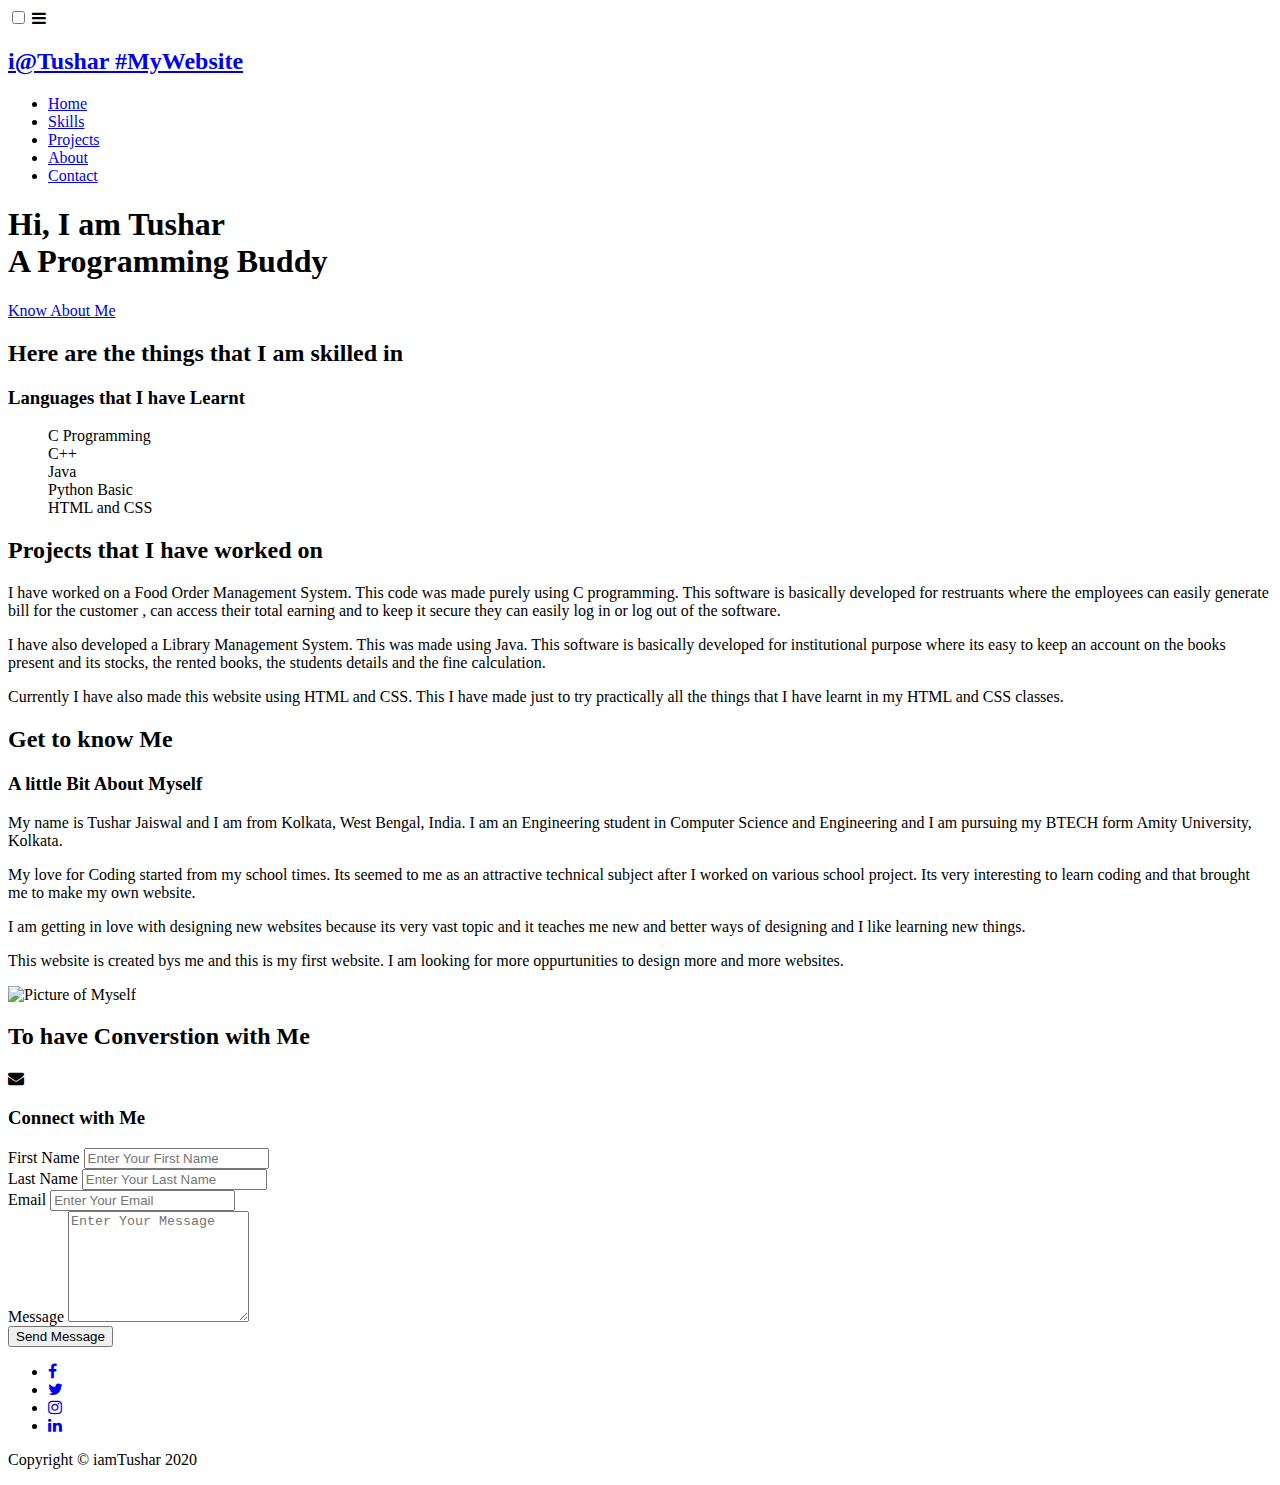
==== index.html @ 9bd3fdc5 "Add files via upload" ====
<!DOCTYPE html>
<html lang="en">
<head>
    <meta charset="UTF-8">
    <meta name="viewport" content="width=device-width, initial-scale=1.0">
    <title>Tushar Jaiswal Web Development</title>
    <link rel="stylesheet" href="mystyle.css">
    <link rel="stylesheet" href="https://stackpath.bootstrapcdn.com/font-awesome/4.7.0/css/font-awesome.min.css" integrity="sha384-wvfXpqpZZVQGK6TAh5PVlGOfQNHSoD2xbE+QkPxCAFlNEevoEH3Sl0sibVcOQVnN" crossorigin="anonymous">
</head>
<body id="home">

    <!-- NAVBAR -->

    <nav id="navbar">
        <input type="checkbox" id="check">
        <label for="check" class="checkbtn">
            <i class="fa fa-bars"></i>
        </label>
        <h2><a href="#home"><span class="text-primary">i@Tushar</span> #MyWebsite</a></h2>
        <ul>
            <li><a href="#home">Home</a></li>
            <li><a href="#services">Skills</a></li>
            <li><a href="#projects">Projects</a></li>
            <li><a href="#about">About</a></li>
            <li><a href="#contact">Contact</a></li>
        </ul>
    </nav>

    <!-- SHOWCASE AREA -->
    <header id="showcase">
        <div class="showcase-content">
            <div class="container">
                <h1>Hi, I am Tushar <br> <span class="text-primary">A Programming Buddy</span></h1>
                <a href="#about" class="btn">Know About Me</a>
            </div>
        </div>
    </header>

    <!-- SECTION: Services-->
    <section id="services" class="bg-light">
        <div class="container">
            <h2>Here are the things <span class="text-primary">that I am skilled in</span></h2>
            <div class="boxes">
                <div class="box">
                    <h3><span class="text-primary"></span>Languages that I have Learnt</h3>
                    <div class="feature">
                        <ul>
                            C Programming <br>
                            C++ <br>
                            Java <br>
                            Python Basic <br>
                            HTML and CSS
                        </ul>
                    </div>
                </div>
            </div>
        </div>
    </section>

    <!--SECTION: projects-->
    <section id="projects">
        <div class="project-bg">
            <div class="container">
                <h2>Projects that <span class="text-primary">I have worked on </span></h2>
                <div class="boxes">
                    <div class="box">
                        <p>I have worked on a Food Order Management System. This code was made purely using C programming. This software is basically developed for restruants where the employees can easily generate bill for the customer , can access their total earning and to keep it secure they can easily log in or log out of the software.</p>
                    </div>
                    <div class="box">
                        <p>I have also developed a Library Management System. This was made using Java. This software is basically developed for institutional purpose where its easy to keep an account on the books present and its stocks, the rented books, the students details and the fine calculation. </p>
                    </div>
                    <div class="box">
                        <p>Currently I have also made this website using HTML and CSS. This I have made just to try practically all the things that I have learnt in my HTML and CSS classes.</p>
                    </div>
                </div>
            </div>
        </div>
    </section>

    <!-- SECTION-ABOUT -->
    <section id="about">
        <div class="container">
            <h2 class="about-heading">Get to know <span class="text-primary">Me</span></h2>
            <div class="about-content">
                <div class="about-text">
                    <h3>A little Bit <span class="text-primary">About Myself</span></h3>
                    <p class="lead">My name is Tushar Jaiswal and I am from Kolkata, West Bengal, India. I am an Engineering student in Computer Science and Engineering and I am pursuing my BTECH form Amity University, Kolkata. </p>
                    <p class="lead">My love for Coding started from my school times. Its seemed to me as an attractive technical subject after I worked on various school project. Its very interesting to learn coding and that brought me to make my own website.</p>  
                    <p class="lead">I am getting in love with designing new websites because its very vast topic and it teaches me new and better ways of designing and I like learning new things.</p>
                    <p class="lead">This website is created bys me and this is my first website. I am looking for more oppurtunities to design more and more websites.</p>   
                </div> 
                 <div class="about-image">
                    <img src="../IMG_20200318_095944.jpg" alt="Picture of Myself">
                </div>
            </div>
        </div>
    </section>

    <!-- SECTION: Contact-->
    <section id="contact" class="bg-light">
        <div class="container">
            <h2>To have <span class="text-primary"> Converstion with Me</span></h2>
            <div class="form-container">
                <div class="mail-icon"><i class="fa fa-envelope"></i></div>
                <div class=form-box>
                    <h3>Connect with <span class="text-primary">Me</span></h3>
                    <form>
                        <div class="form-group">
                            <label for="first-name">First Name</label>
                            <input type="text" placeholder="Enter Your First Name">
                        </div>
                        <div class="form-group">
                            <label for="last-name">Last Name</label>
                            <input type="text" placeholder="Enter Your Last Name">
                        </div>
                        <div class="form-group">
                            <label for="email">Email</label>
                            <input type="text" placeholder="Enter Your Email">
                        </div>
                        <div class="form-group">
                            <label for="message">Message</label>
                            <textarea rows="7" placeholder="Enter Your Message"></textarea>
                        </div>
                        <input type="submit" value="Send Message" class="contact-btn">
                    </form>
                </div>
            </div>
        </div>
    </section>

    <!-- SECTION: Social-->
    <section id="social" class="bg-light">
        <div class="social-menu">
            <ul>
                <li><a href="https://www.facebook.com/tushar.jaiswal.79069"><i class="fa fa-facebook"></i></a></li>
                <li><a href="https://twitter.com/tushar1777"><i class="fa fa-twitter"></i></a></li>
                <li><a href="https://www.instagram.com/i_tushar1777/"><i class="fa fa-instagram"></i></a></li>
                <li><a href="https://www.linkedin.com/in/tushar-jaiswal-aa36031b2/"><i class="fa fa-linkedin"></i></a></li>
            </ul>
        </div>
    </section>

    <!-- SECTION: Footer-->
    <footer class="bg-dark">
        <p>Copyright &copy; iamTushar 2020</p>
    </footer>

    <!-- SECTION: Jquery-->
    <script
    src="https://code.jquery.com/jquery-3.5.1.min.js"
    integrity="sha256-9/aliU8dGd2tb6OSsuzixeV4y/faTqgFtohetphbbj0="
    crossorigin="anonymous"></script>

    <!-- LOCAL JS FILE-->
    <script src="../main.js"></script>
</body>
</html>
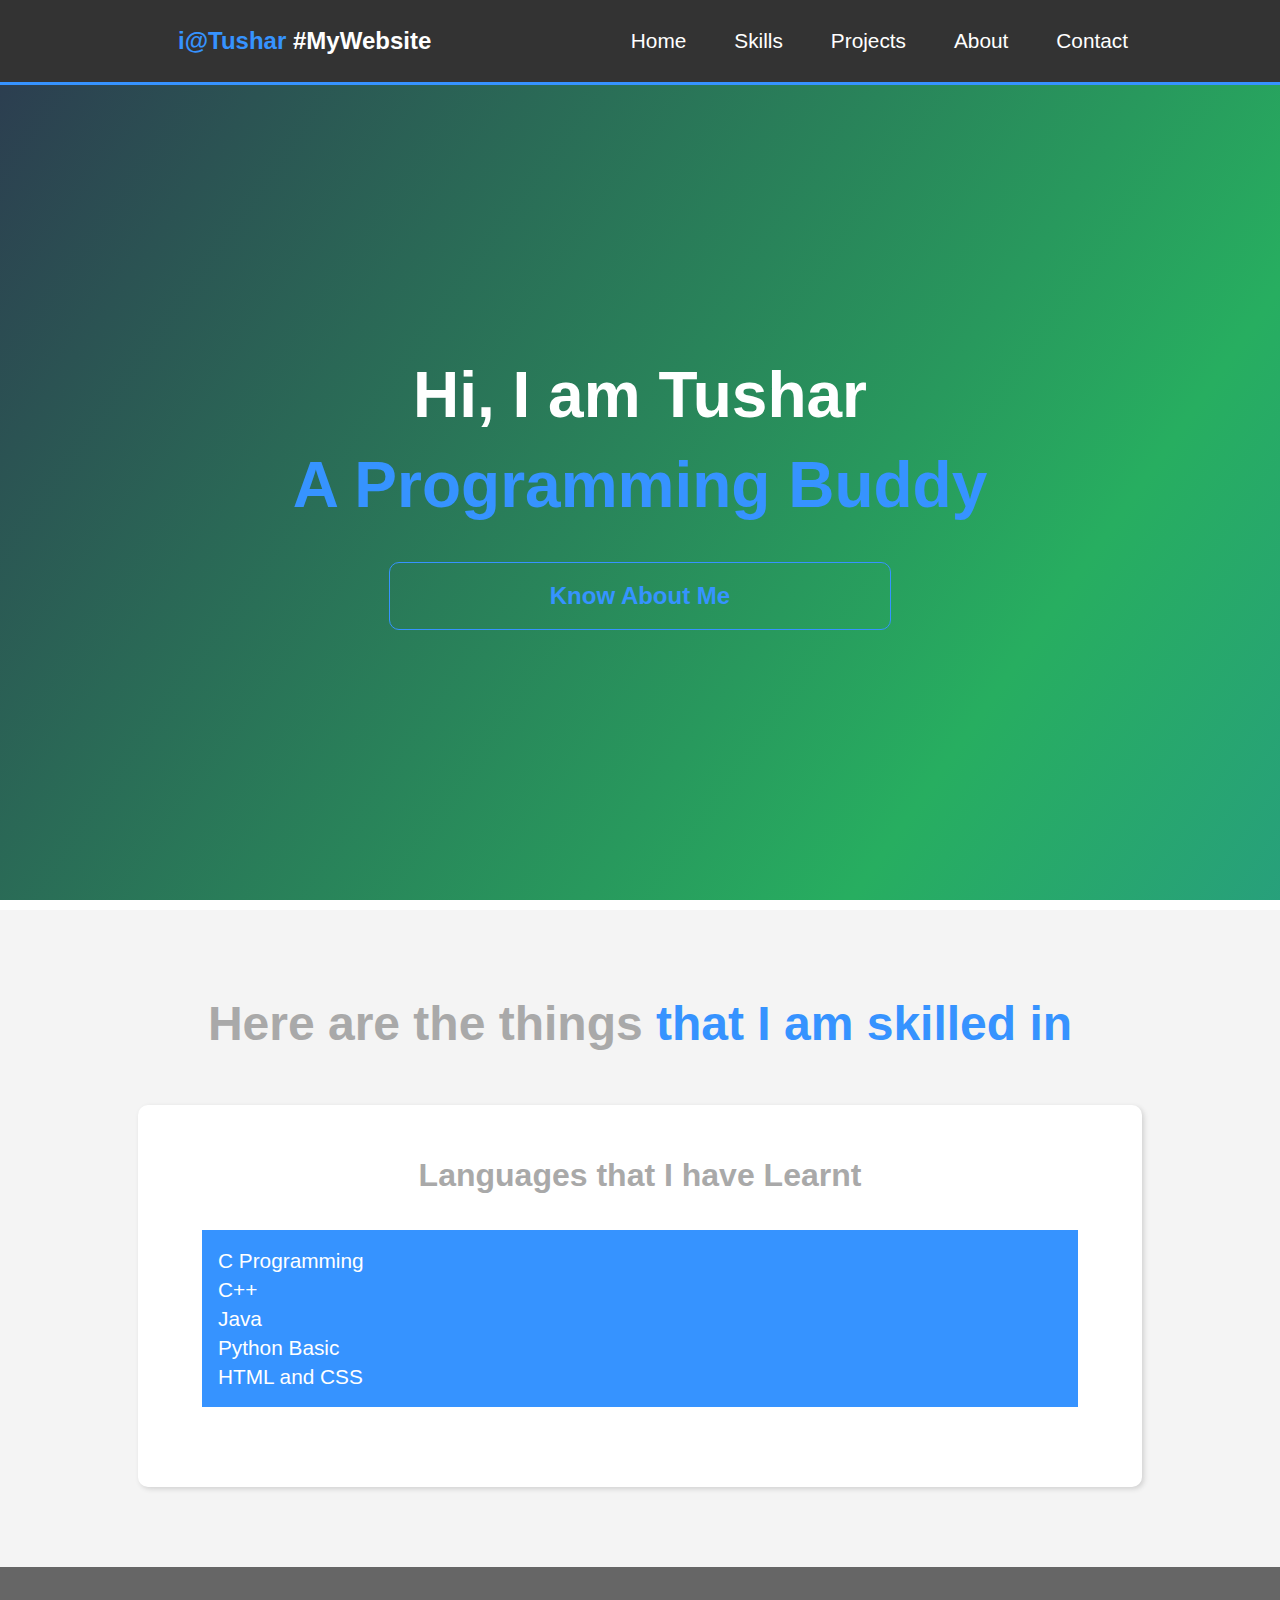
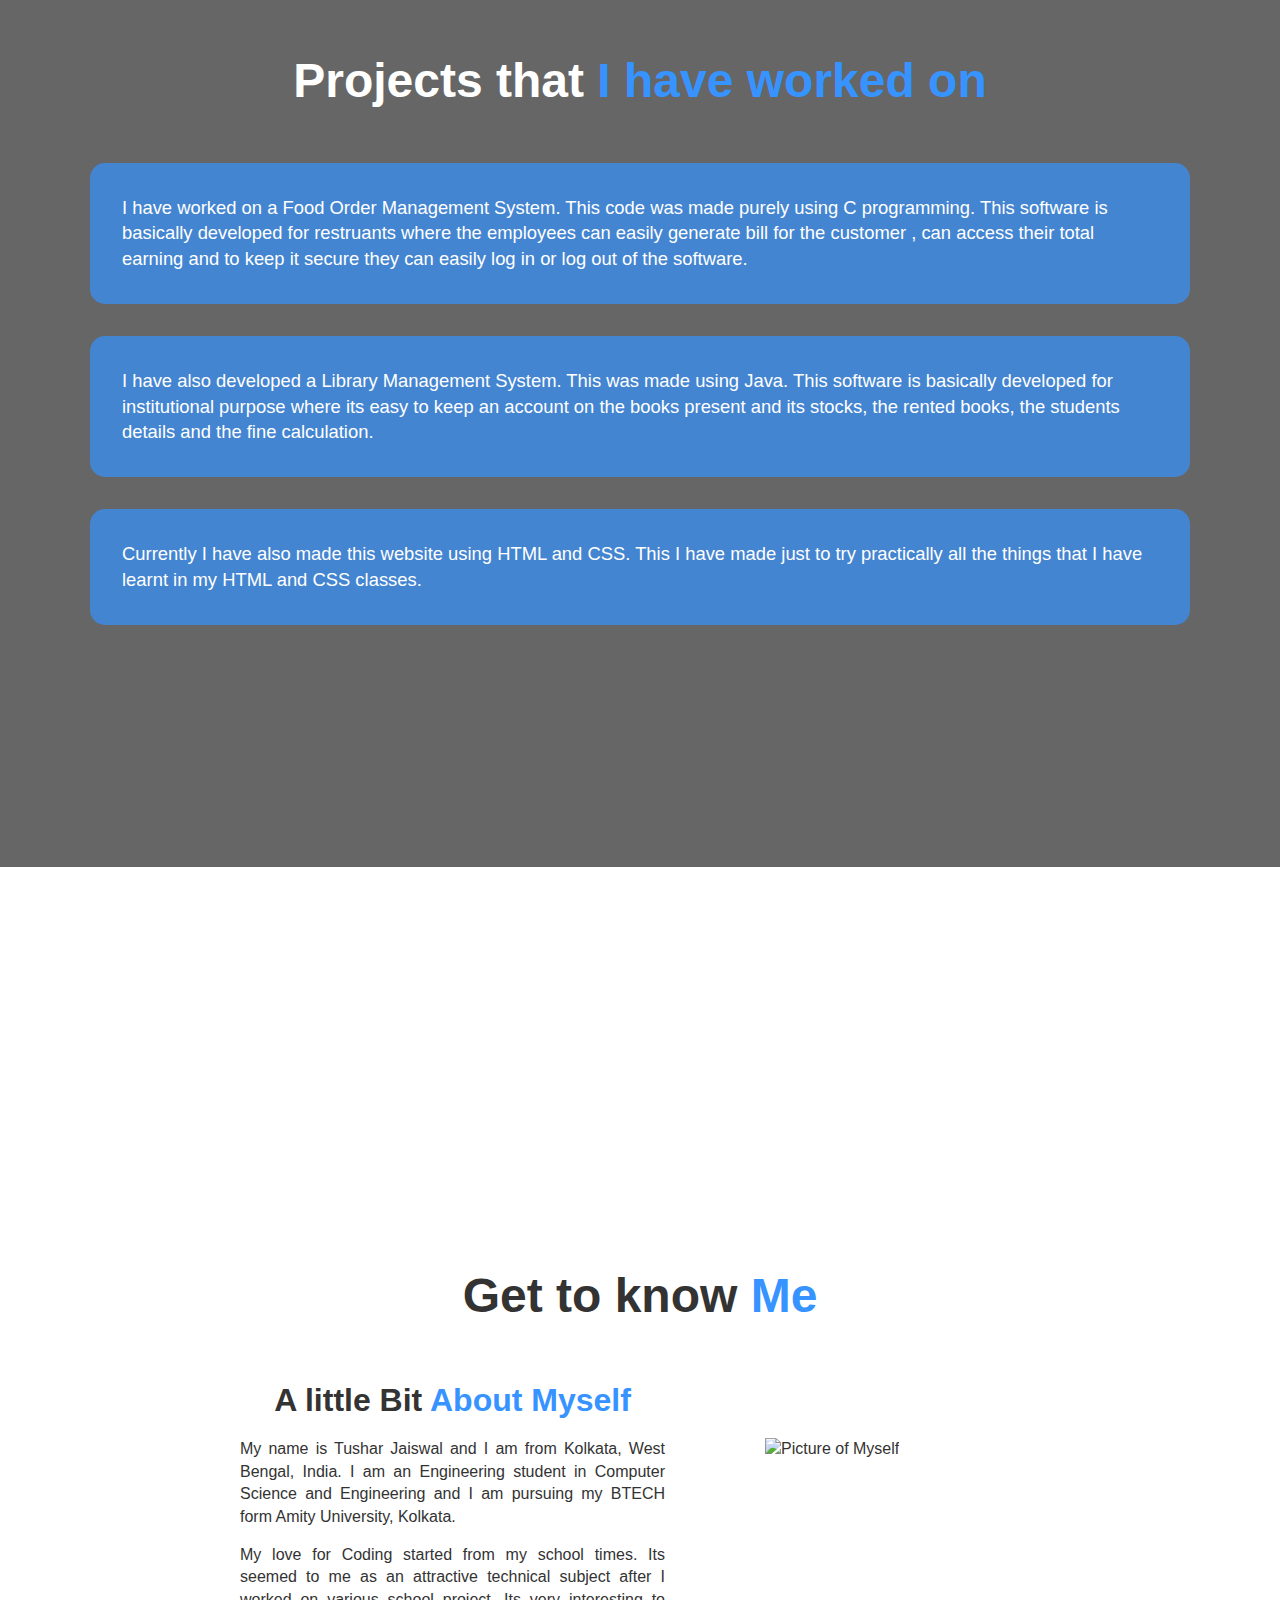
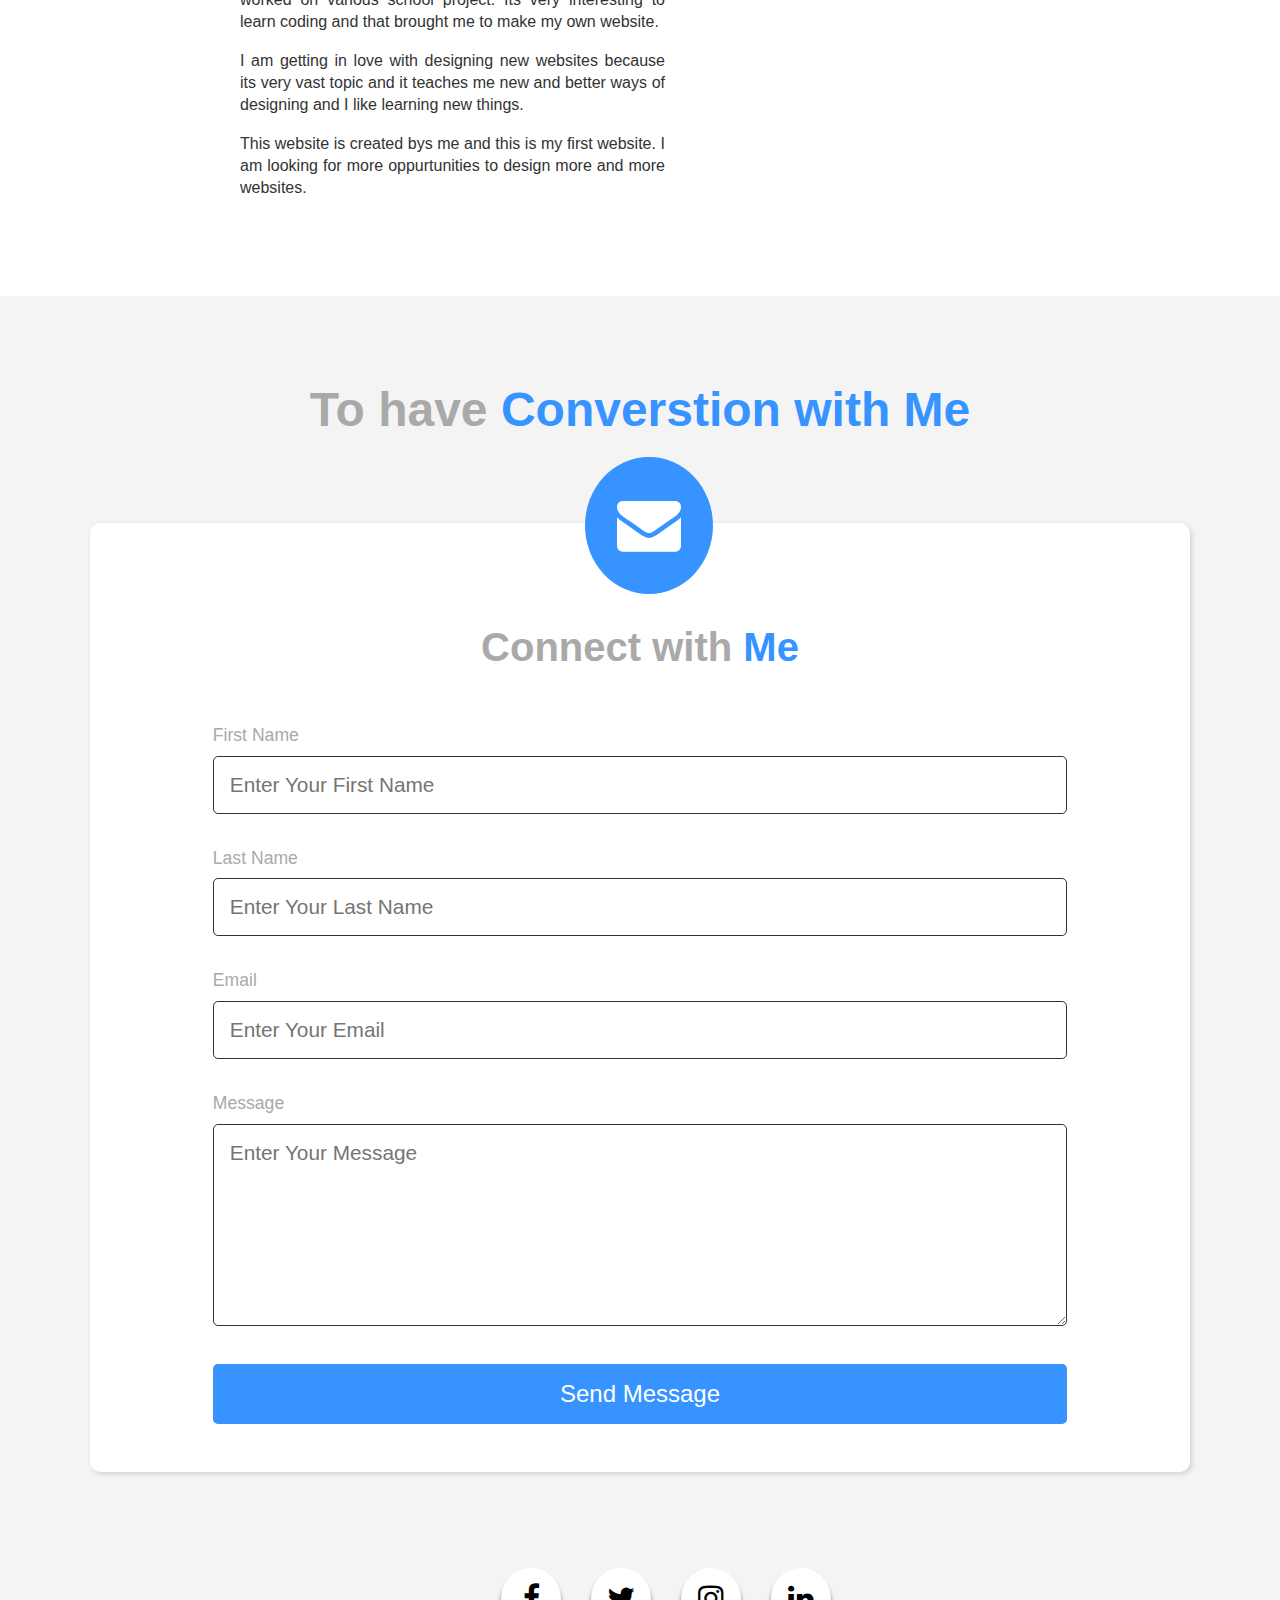
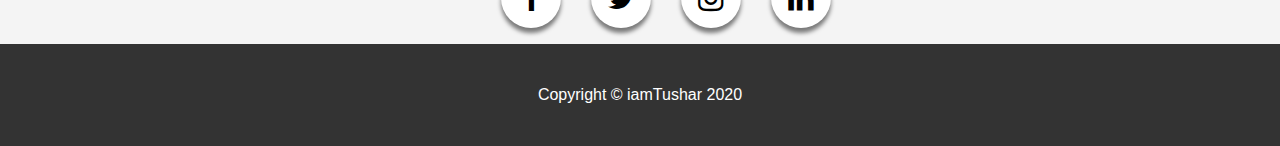
==== commit edd5c93d: "Update index.html" ====
--- a/index.html
+++ b/index.html
@@ -4,7 +4,7 @@
     <meta charset="UTF-8">
     <meta name="viewport" content="width=device-width, initial-scale=1.0">
     <title>Tushar Jaiswal Web Development</title>
-    <link rel="stylesheet" href="mystyle.css">
+    <link rel="stylesheet" href=".\CSS\mystyle.css">
     <link rel="stylesheet" href="https://stackpath.bootstrapcdn.com/font-awesome/4.7.0/css/font-awesome.min.css" integrity="sha384-wvfXpqpZZVQGK6TAh5PVlGOfQNHSoD2xbE+QkPxCAFlNEevoEH3Sl0sibVcOQVnN" crossorigin="anonymous">
 </head>
 <body id="home">
@@ -154,4 +154,4 @@
     <!-- LOCAL JS FILE-->
     <script src="../main.js"></script>
 </body>
-</html>+</html>
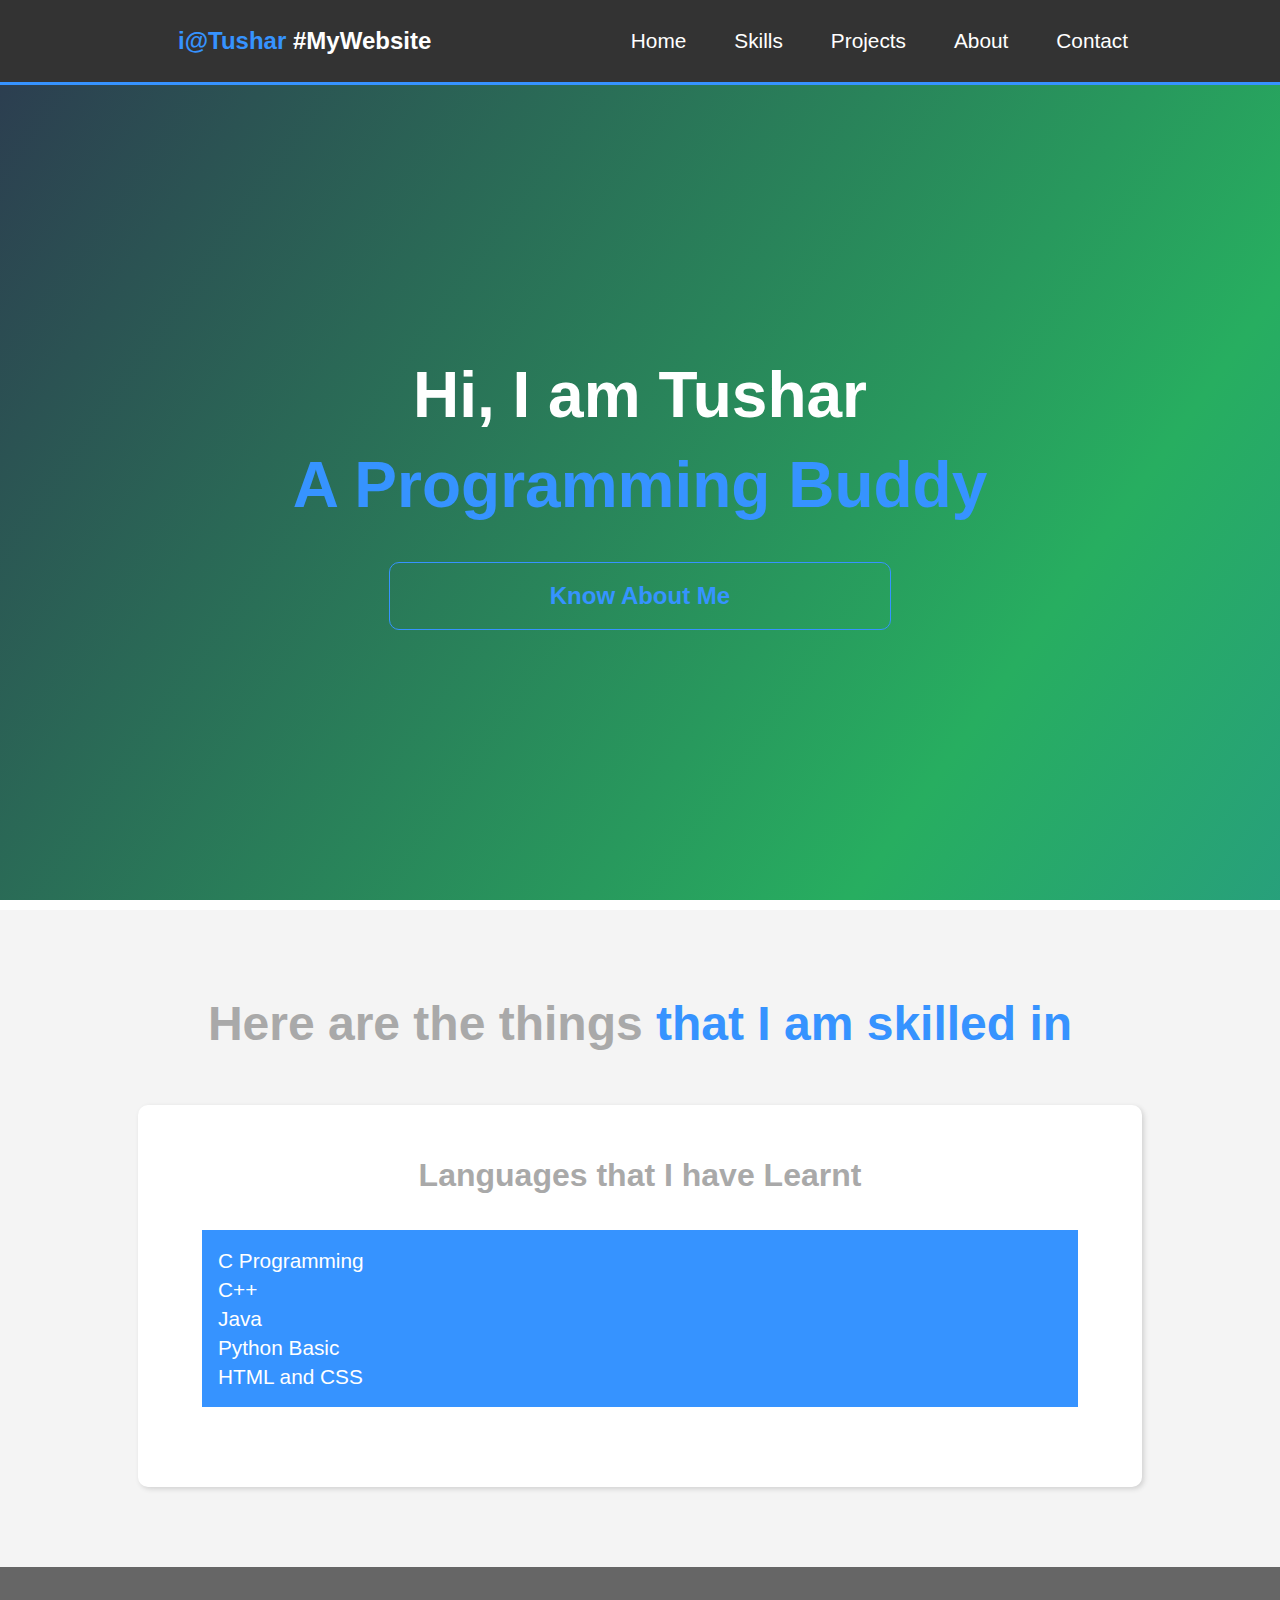
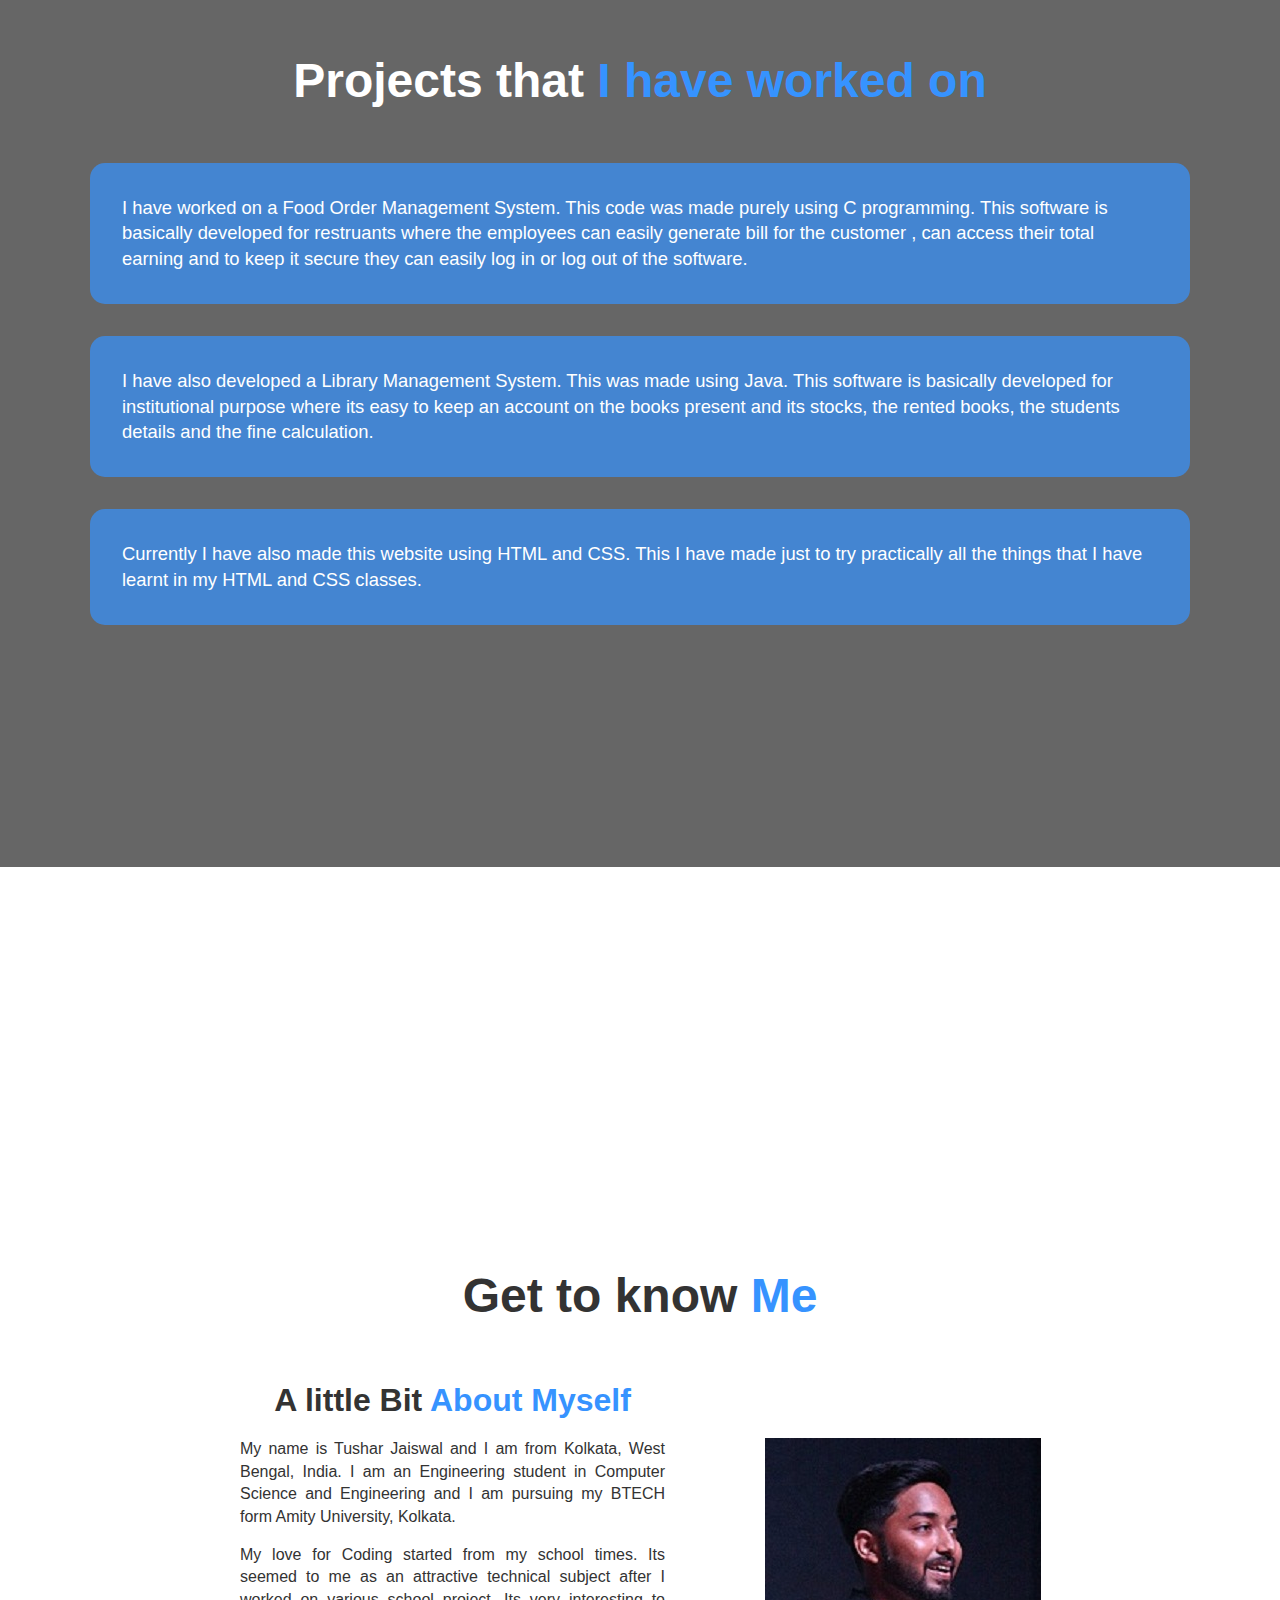
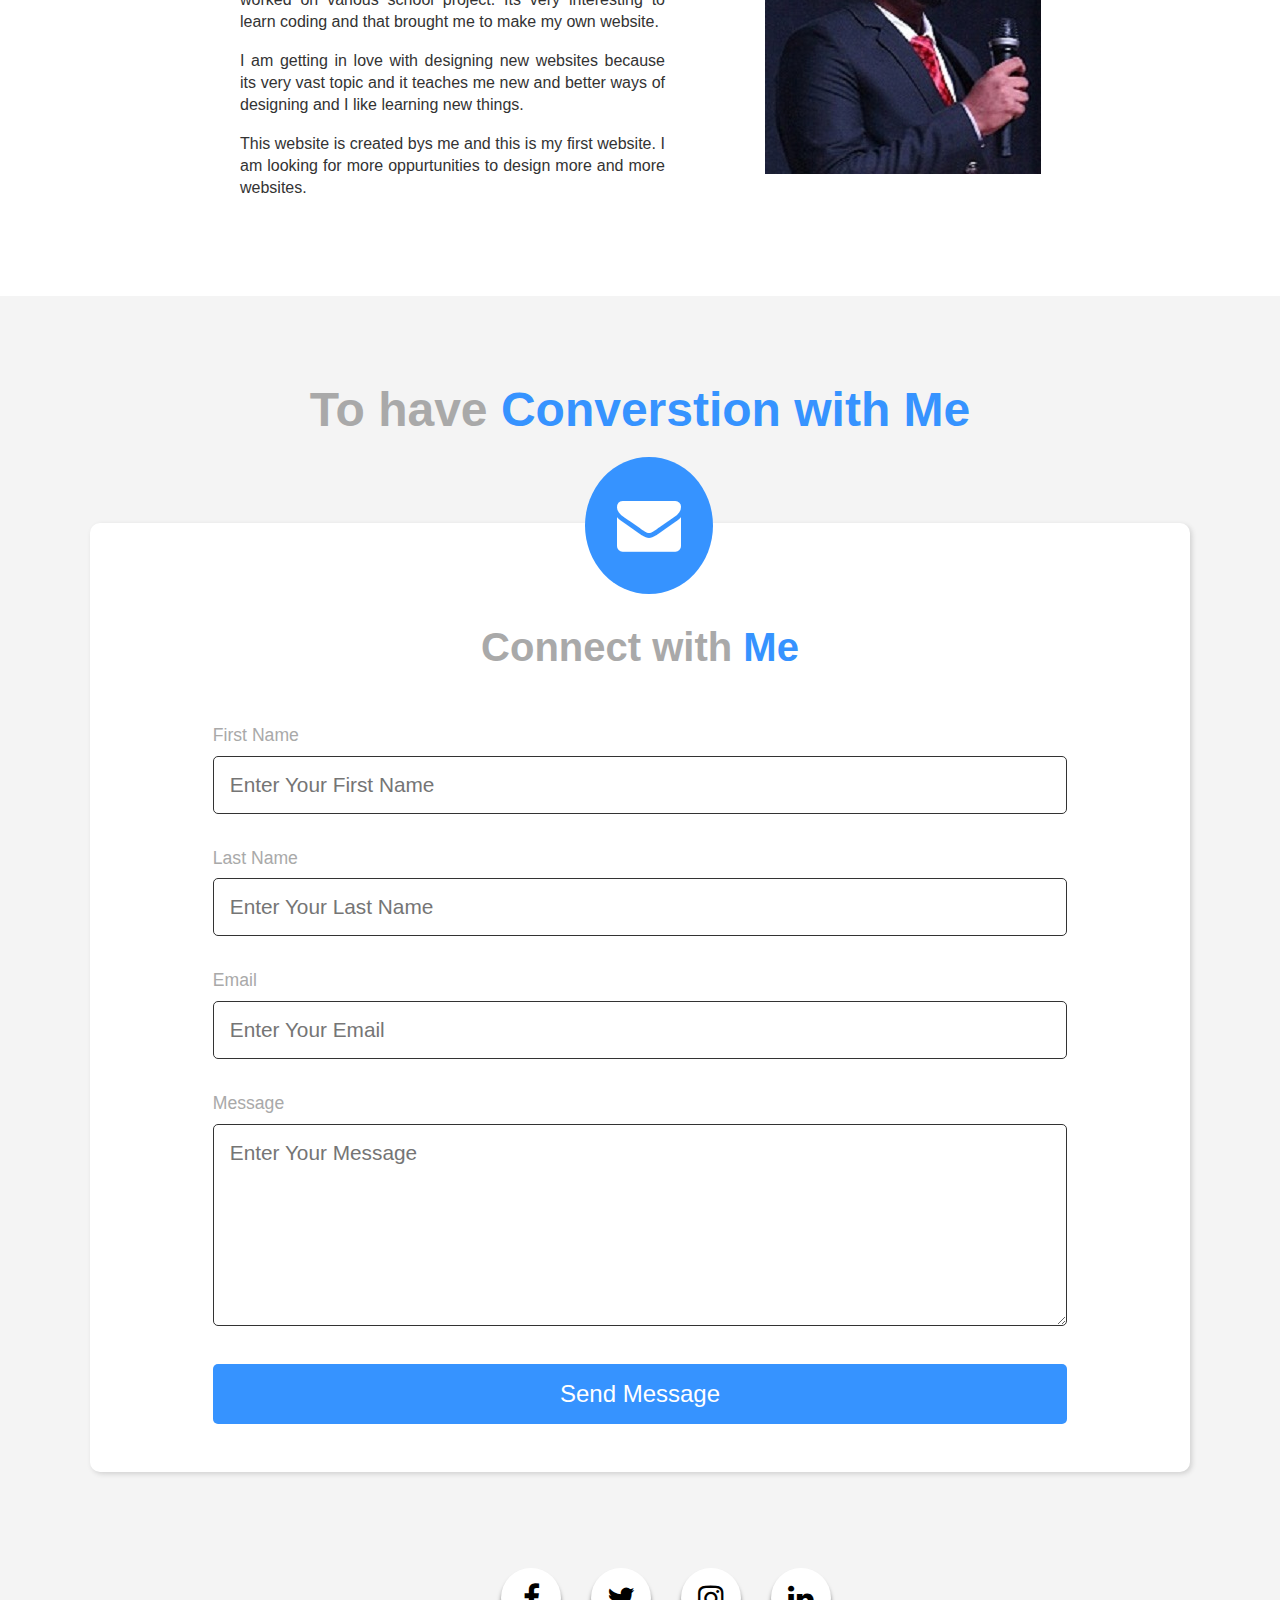
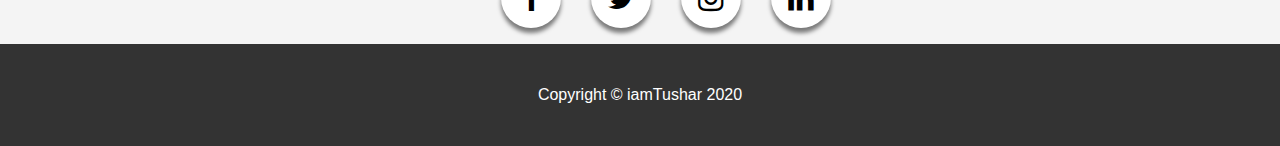
==== commit aec17642: "Update index.html" ====
--- a/index.html
+++ b/index.html
@@ -4,7 +4,7 @@
     <meta charset="UTF-8">
     <meta name="viewport" content="width=device-width, initial-scale=1.0">
     <title>Tushar Jaiswal Web Development</title>
-    <link rel="stylesheet" href=".\CSS\mystyle.css">
+    <link rel="stylesheet" href="./CSS/mystyle.css">
     <link rel="stylesheet" href="https://stackpath.bootstrapcdn.com/font-awesome/4.7.0/css/font-awesome.min.css" integrity="sha384-wvfXpqpZZVQGK6TAh5PVlGOfQNHSoD2xbE+QkPxCAFlNEevoEH3Sl0sibVcOQVnN" crossorigin="anonymous">
 </head>
 <body id="home">
@@ -90,7 +90,7 @@
                     <p class="lead">This website is created bys me and this is my first website. I am looking for more oppurtunities to design more and more websites.</p>   
                 </div> 
                  <div class="about-image">
-                    <img src="../IMG_20200318_095944.jpg" alt="Picture of Myself">
+                    <img src="./Images/IMG_20200318_095944.jpg" alt="Picture of Myself">
                 </div>
             </div>
         </div>
@@ -152,6 +152,6 @@
     crossorigin="anonymous"></script>
 
     <!-- LOCAL JS FILE-->
-    <script src="../main.js"></script>
+    <script src="./JavaScript/main.js"></script>
 </body>
 </html>
--- a/CSS/mystyle.css
+++ b/CSS/mystyle.css
@@ -0,0 +1,871 @@
+body {
+
+    width: 100%;
+    height: auto;
+}
+
+/* General styling */
+* {
+
+    margin: 0;
+    padding: 0;
+    box-sizing: border-box;
+}
+
+body {
+
+    font-family: 'Arial', sans-serif;
+    line-height: 1.4;
+    color: #333;
+    overflow: scroll;
+}
+
+/* Utility Classes */
+.container {
+    max-width: 1100px;
+    margin: auto;
+}
+
+.text-primary {
+
+    color: #3693ff;
+}
+
+.bg-light {
+
+    background-color: #f4f4f4;
+    color: darkgray;
+}
+
+.bg-dark {
+
+    background: #333;
+    color: #fff;
+}
+
+/* Navbar */
+#navbar {
+
+    display: flex;
+    justify-content: space-between;
+    background: #333;
+    color: #fff;
+    padding: 1.5rem 8rem;
+    position: sticky;
+    top: 0;
+    z-index: 1;
+    border-bottom: 3px solid #3693ff;
+}
+
+#navbar ul {
+
+    display: flex;
+    align-items: center;
+    list-style: none;
+}
+
+#navbar h2 a {
+
+    color: #fff;
+    text-decoration: none;
+    padding-left: 50px;
+}
+
+#navbar li a {
+
+    text-decoration: none;
+    color: #fff;
+    padding: 1rem;
+    font-size: 1.3rem;
+    margin: 0 0.5rem;
+    border-radius: 5px;
+    transition: background-color 0.3s;
+}
+
+#navbar li a:hover {
+
+    background-color: #3693ff;
+}
+
+.checkbtn {
+
+    font-size: 30px;
+    color: white;
+    display: none;
+    align-items: right;
+    line-height: 80px;
+    margin-right: 40px;
+
+}
+
+#check {
+
+    display: none;
+}
+
+/* Showcase Area */
+#showcase {
+
+    background-image: url(../sky.jpg) no-repeat center center/cover;
+    height: 91.7vh;
+}
+
+.showcase-content {
+
+    display: flex;
+    flex-direction: column;
+    text-align: center;
+    align-items: center;
+    justify-content: center;
+    position: absolute;
+    top: 81px;
+    left: 0;
+    bottom: 0;
+    right: 0;
+    background: linear-gradient(125deg, #2c3e50, #27ae60, #2980b9, #e74c3c, #8e44ad); 
+    background-size: 400%;
+    color: #fff;
+    animation: bganimation 15s ease-in-out infinite;
+}
+
+@keyframes bganimation {
+
+    0% {
+
+        background-position: 0 50%;
+    }
+    50% {
+
+        background-position: 100% 50%;
+    }
+    100% {
+
+        background-position: 0 50%;
+    }
+}
+
+.showcase-content h1 {
+
+    font-size: 4rem;
+    margin-bottom: 2rem;
+}
+.showcase-content .btn {
+
+    font-size: 1.5rem;
+    padding: 1rem 10rem;
+    transition: color 0.3s, background 0.3s ;
+}
+
+.showcase-content .btn:hover {
+
+    background: #3693ff;
+    color: #fff;
+}
+
+.btn {
+
+    color: #3693ff;
+    text-decoration: none;
+    display: inline-block;
+    padding: 1rem 2rem;
+    border: 1px solid #3693ff;
+    border-radius: 10px;
+    font-weight: bold;
+}
+
+/* SECTION : About */
+
+#about {
+
+    padding: 5rem 0;
+}
+
+#about h2, #services h2 {
+
+    text-align: center;
+    font-size: 3rem;
+    margin-bottom: 3rem;
+}
+
+#about h3 {
+
+    font-size: 2rem;
+    margin-bottom: 1rem;
+    text-align: center;
+}
+
+#about p.lead {
+
+    margin-bottom: 1rem;
+}
+
+#about .about-content {
+
+    display: flex; 
+}
+
+#about .about-text,
+#about .about-image {
+
+    flex: 1;
+}
+
+#about .about-text {
+
+    text-align: justify;
+    margin-left: 150px;
+}
+
+#about .about-image {
+
+    display: block;
+    margin-left: 100px;
+    width: 75%;
+    border-radius: 40%;
+    margin-top: 60px;
+}
+
+/* SECTION: Services */
+
+#services {
+
+    padding: 5rem 0;
+}
+
+#services h3 {
+
+    text-align: center;
+    margin-bottom: 2rem;
+    font-size: 2rem;
+}
+
+#services .boxes {
+
+    display: flex;
+}
+
+#services .box {
+
+    background: #fff;
+    flex: 1;
+    padding: 3rem;
+    margin: 0 3rem;
+    border-radius: 10px;
+    box-shadow: 2px 2px 5px #d1d1d1;
+    font-size: 1.3rem;
+}
+
+#services .box ul {
+
+    color: #fff;
+    padding: 1rem;
+    background: #3693ff;
+    margin: 0 1rem;
+    margin-bottom: 2rem;
+}
+
+/* SECTION: Project */
+#projects {
+
+    background-image: url(../coding.jpg);
+    height: 135vh;
+}
+
+.project-bg {
+
+    position: absolute;
+    height: 100%;
+    width: 100%;
+    background: rgba(0,0,0,0.6);
+    padding: 5rem 0;
+}
+
+#projects h2 {
+
+    text-align: center;
+    font-size: 3rem;
+    margin-bottom: 3rem;
+    color: white;
+}
+
+#projects .boxes {
+
+    display: flex;
+    flex-direction: column;
+    color: white;
+}
+
+#projects .box {
+
+    background: rgba(54,147,255,0.7);
+    display: flex;
+    padding: 2rem;
+    align-items: center;
+    border-radius: 15px;
+    font-size: 1.15rem;
+}
+
+#projects .box:first-child, #projects .box:nth-child(2) {
+
+    margin-bottom: 2rem;
+}
+
+/* SECTION: Contact */
+#contact {
+
+    padding: 5rem 0;
+}
+
+#contact h2 {
+
+    text-align: center;
+    font-size: 3rem;
+    margin-bottom: 5rem;
+}
+
+#contact h3 {
+
+    text-align: center;
+    font-size: 2.5rem;
+    margin: 3rem 0;
+    margin-top: 5rem;
+}
+
+#contact .form-box {
+
+    background: #fff;
+    padding: 1rem;
+    box-shadow: 2px 2px 5px #d1d1d1;
+    border-radius: 10px;
+}
+
+#contact .form-group {
+
+    margin-bottom: 2rem;
+}
+
+#contact .form-group label {
+
+    display: block;
+    margin-bottom: 0.5rem;
+    width: 80%;
+    margin-left: 10%;
+    font-size: 1.1rem;
+}
+
+#contact .form-group input,
+#contact .form-group textarea {
+
+    width: 80%;
+    margin-left: 10%;
+    font-size: 1.3rem;
+    padding: 1rem;
+    border: 0.5px solid #333;
+    border-radius: 5px;
+}
+
+#contact .form-group textarea {
+
+    font-family: Arial, sans-serif;
+}
+
+#contact .contact-btn {
+
+    width: 80%;
+    margin-left: 10%;
+    display: inline-block;
+    padding: 1rem 3rem;
+    border: none;
+    border-radius: 5px;
+    font-size: 1.5rem;
+    background: #3693ff;
+    color: #fff;
+    margin-bottom: 2rem;
+    cursor: pointer;
+    transition: background 0.3s;
+}
+
+#contact .contact-btn:hover {
+
+    background: #024694;
+}
+
+#contact .form-container {
+
+    position: relative;
+}
+
+#contact .mail-icon {
+
+    font-size: 4rem;
+    background: #3693ff;
+    color: #fff;
+    display: inline-block;
+    padding: 1.5rem 2rem;
+    border-radius: 50%;
+    position: absolute;
+    top: -7%;
+    left: 45%;
+}
+
+/* SECTION: Footer */
+footer {
+
+    padding: 2.5rem;
+}
+
+footer p {
+
+    text-align: center;
+}
+
+#social {
+
+    padding: 1rem 0;
+}
+
+.social-menu ul {
+
+    position: relative;
+    top: 50%;
+    left: 50%;
+    padding: 0;
+    margin: 0;
+    display: flex;
+    margin-left: -12%;
+} 
+
+.social-menu ul li {
+
+    list-style: none;
+    margin: 0 15px;
+}
+
+.social-menu ul li .fa {
+
+    font-size: 30px;
+    line-height: 60px;
+    transition: 0.6s;
+    color: #000;
+}
+
+.social-menu ul li .fa:hover {
+
+    color: #fff;
+}
+
+.social-menu ul li a {
+
+    position: relative;
+    display: block;
+    width: 60px;
+    height: 60px;
+    border-radius: 50px;
+    background-color: #fff;
+    text-align: center;
+    transition: 0.6s;
+    box-shadow: 0 5px 4px rgba(0,0,0,0.5);
+}
+
+.social-menu ul li a:hover {
+
+    transform: translate(0,-10px);
+}
+
+.social-menu ul li:nth-child(1) a:hover {
+
+    background-color: #3b5999;
+}
+
+.social-menu ul li:nth-child(2) a:hover {
+
+    background-color: #55acee;
+}
+
+.social-menu ul li:nth-child(3) a:hover {
+
+    background-color: #e4405f;
+}
+
+.social-menu ul li:nth-child(4) a:hover {
+
+    background-color: #007785;
+}
+
+/* Responsive */
+@media (max-width: 800px) {
+
+    body {
+        
+        display: inline;
+    }
+    #contact {
+
+        display: inline;
+    }
+    #social {
+
+        margin-left: -40%;
+    }
+    footer {
+
+        margin-left: auto;
+    }
+    #about p .lead, #about .about-content .about-image {
+
+        margin-left: auto;
+        display: block;
+        flex-direction: column;
+    }
+
+    #about h3 {
+
+        display: inline;
+    }
+    .showcase-content h1 {
+
+        font-size: 2rem;
+        margin: 1rem;
+    }
+    .showcase-content .btn {
+
+        font-size: 1.25rem;
+        padding: 0.5rem 1rem;
+        transition: color 0.3s, background 0.3s ;
+    }
+    #services {
+
+        padding: 2rem 0;
+    }
+
+    #services h2 {
+
+        font-size: 2rem;
+    }
+    #projects h2 , #about h2 {
+
+        font-size: 2rem;
+        margin-bottom: 1rem;
+    }
+    #projects .box {
+
+        font-size: 0.9rem;
+        margin-left: 10px;
+        margin-right: 10px;
+    }
+    #projects {
+
+        background-image: url(../coding.jpg);
+        height: 137vh;
+    }
+    #about h3 {
+
+        font-size: 1.5rem;
+        text-align: center;
+    }
+    #about .about-text {
+
+        text-align: left;
+        margin-left: 15px;
+    }
+    #about .about-content {
+
+        display: block; 
+    }
+    #contact {
+
+        padding: 2rem 0;
+    }
+    #contact h2 {
+
+        text-align: center;
+        font-size: 2rem;
+        margin-bottom: 4rem;
+    }
+    #contact h3 {
+
+        text-align: center;
+        font-size: 1.5rem;
+        margin: 3rem 0;
+        margin-top: 1rem;
+    }
+    #contact .form-group label {
+
+        font-size: 0.9rem;
+        margin-left: 100px;
+    }
+    #contact .form-group input,
+    #contact .form-group textarea {
+
+        font-size: 1rem;
+        width: 60%;
+        margin-left: 100px;
+    }
+    #contact .contact-btn {
+
+        font-size: 0.8rem;
+        width: 40%;
+        margin-left: 150px;
+    }
+    #contact .mail-icon {
+
+        font-size: 2rem;
+        background: #3693ff;
+        color: #fff;
+        display: inline-block;
+        padding: 0.5rem 1rem;
+        border-radius: 50%;
+        position: absolute;
+        top: -7%;
+        left: 45%;
+    }
+    #navbar li a {
+
+        font-size: 1rem;
+        display: flex;
+        padding: 1rem;
+    }
+    #navbar h2 {
+
+        display: flex;
+        align-items: center;
+        margin-bottom: -7%;
+        margin-top: -7%;
+    }
+    #navbar ul {
+
+        display: inline;
+    }
+    .checkbtn {
+
+        display: flex;
+        margin-left: -15%;
+        margin-bottom: 0%;
+        justify-content: center;
+
+    }
+    #navbar ul {
+
+        position: fixed;
+        width: 25%;
+        height: 57vh;
+        background: #2c3e50;
+        top: 80px;
+        left: -100%;
+        text-align: center;
+        transition: all 0.5s;
+    }
+    #navbar ul li {
+
+        display: flex;
+        margin: 20px 0;
+        line-height: 1px;
+        justify-content: center;
+    }
+    #navbar ul li a {
+
+        font-size: 20px;
+        text-align: center;
+    }
+    #navbar ul li a:hover,a.active {
+
+        background: none;
+        color: #0082e6;
+    }
+    #check:checked ~ ul {
+
+        left: 0;
+    }
+}
+@media (min-width: 801px) and (max-width: 1000px) {
+
+    body {
+        
+        display: inline;
+    }
+    #contact {
+
+        display: inline;
+    }
+    #social {
+
+        margin-left: -5%;
+    }
+    footer {
+
+        margin-left: auto;
+    }
+    #about p .lead {
+
+        margin-left: auto;
+        display: block;
+        text-align: center;
+    }
+    #about .about-content .about-image {
+
+        margin-left: 350px;
+        display: block;
+    }
+    #about h3 {
+
+        display: block;
+        text-align: center;
+        padding: 10px;
+    }
+    .showcase-content h1 {
+
+        font-size: 2rem;
+        margin: 1rem;
+    }
+    .showcase-content .btn {
+
+        font-size: 1.25rem;
+        padding: 0.5rem 1rem;
+        transition: color 0.3s, background 0.3s ;
+    }
+    #services {
+
+        padding: 2rem 0;
+    }
+
+    #services h2 {
+
+        font-size: 2rem;
+    }
+    #projects h2 , #about h2 {
+
+        font-size: 2.5rem;
+        margin-bottom: 1rem;
+    }
+    #projects .box {
+
+        font-size: 1rem;
+        margin-left: 10px;
+        margin-right: 10px;
+    }
+    #projects {
+
+        background-image: url(../coding.jpg);
+        height: 130vh;
+    }
+    #about h3 {
+
+        font-size: 1.5rem;
+        text-align: center;
+    }
+    #about .about-text {
+
+        text-align: left;
+        margin-left: 15px;
+    }
+    #about .about-content {
+
+        display: block; 
+    }
+    #contact {
+
+        padding: 2rem 0;
+    }
+    #contact h2 {
+
+        text-align: center;
+        font-size: 2rem;
+        margin-bottom: 4rem;
+    }
+    #contact h3 {
+
+        text-align: center;
+        font-size: 1.5rem;
+        margin: 3rem 0;
+        margin-top: 1rem;
+        margin-left: 0%;
+    }
+    #contact .form-group label {
+
+        font-size: 1rem;
+        margin-left: 220px;
+    }
+    #contact .form-group input,
+    #contact .form-group textarea {
+
+        font-size: 1.2rem;
+        width: 60%;
+        margin-left: 220px;
+    }
+    #contact .contact-btn {
+
+        font-size: 1rem;
+        width: 40%;
+        margin-left: 315px;
+    }
+    #contact .mail-icon {
+
+        font-size: 2rem;
+        background: #3693ff;
+        color: #fff;
+        display: inline-block;
+        padding: 0.5rem 1rem;
+        border-radius: 50%;
+        position: absolute;
+        top: -7%;
+        left: 47%;
+    }
+    #navbar li a {
+
+        font-size: 1rem;
+        display: flex;
+        padding: 1rem;
+    }
+    #navbar h2 {
+
+        display: block;
+        float: right;
+    }
+    #navbar ul {
+
+        display: block;
+    }
+    .checkbtn {
+
+        display: flex;
+        float: left;
+        margin-left: -10%;
+        margin-bottom: 0%;
+        justify-content: center;
+    }
+    #navbar ul {
+
+        position: fixed;
+        width: 20%;
+        height: 57vh;
+        background: #2c3e50;
+        top: 80px;
+        left: -100%;
+        text-align: center;
+        transition: all 0.5s;
+    }
+    #navbar ul li {
+
+        display: flex;
+        margin: 20px 0;
+        line-height: 1px;
+        justify-content: center;
+       
+    }
+    #navbar ul li a {
+
+        display: flex;
+        font-size: 20px;
+        align-items: center;
+    }
+    #navbar ul li a:hover,a.active {
+
+        background: none;
+        color: #0082e6;
+    }
+    #check:checked ~ ul {
+
+        left: 0;
+    }
+}
+
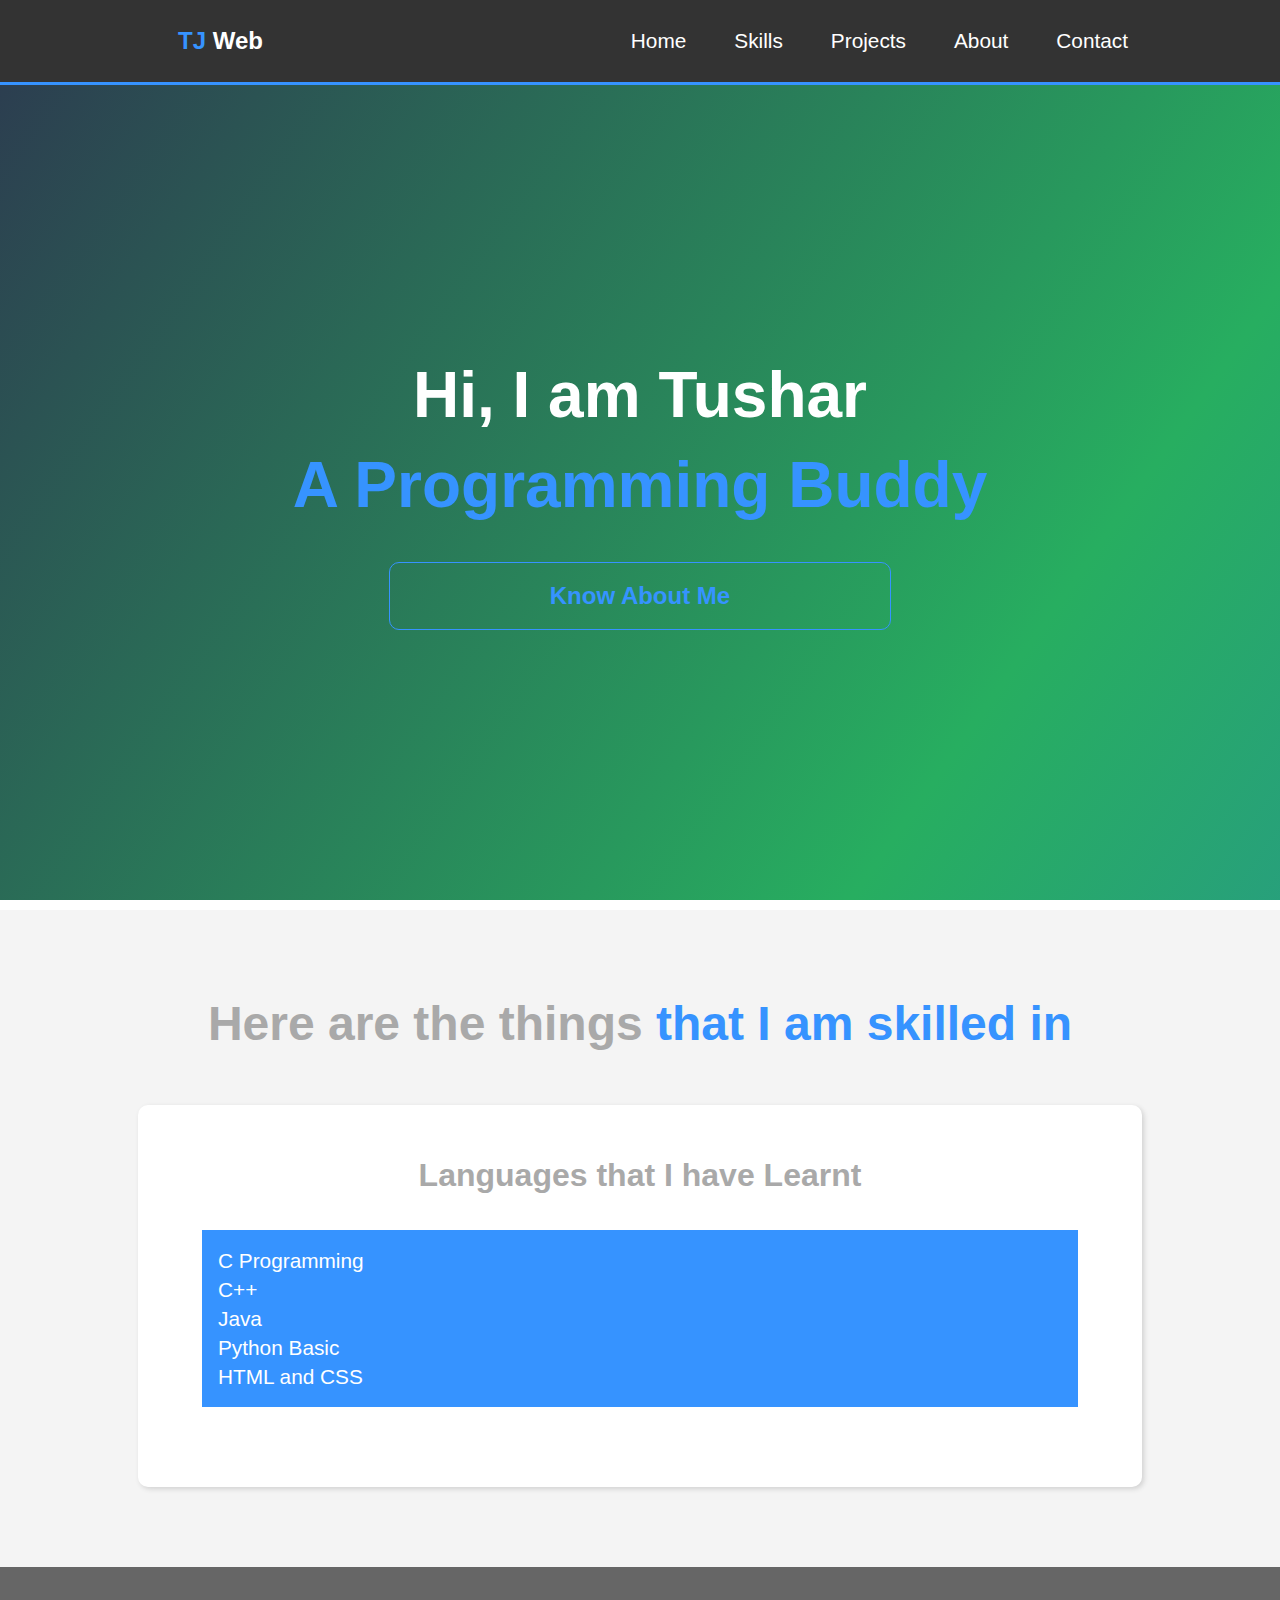
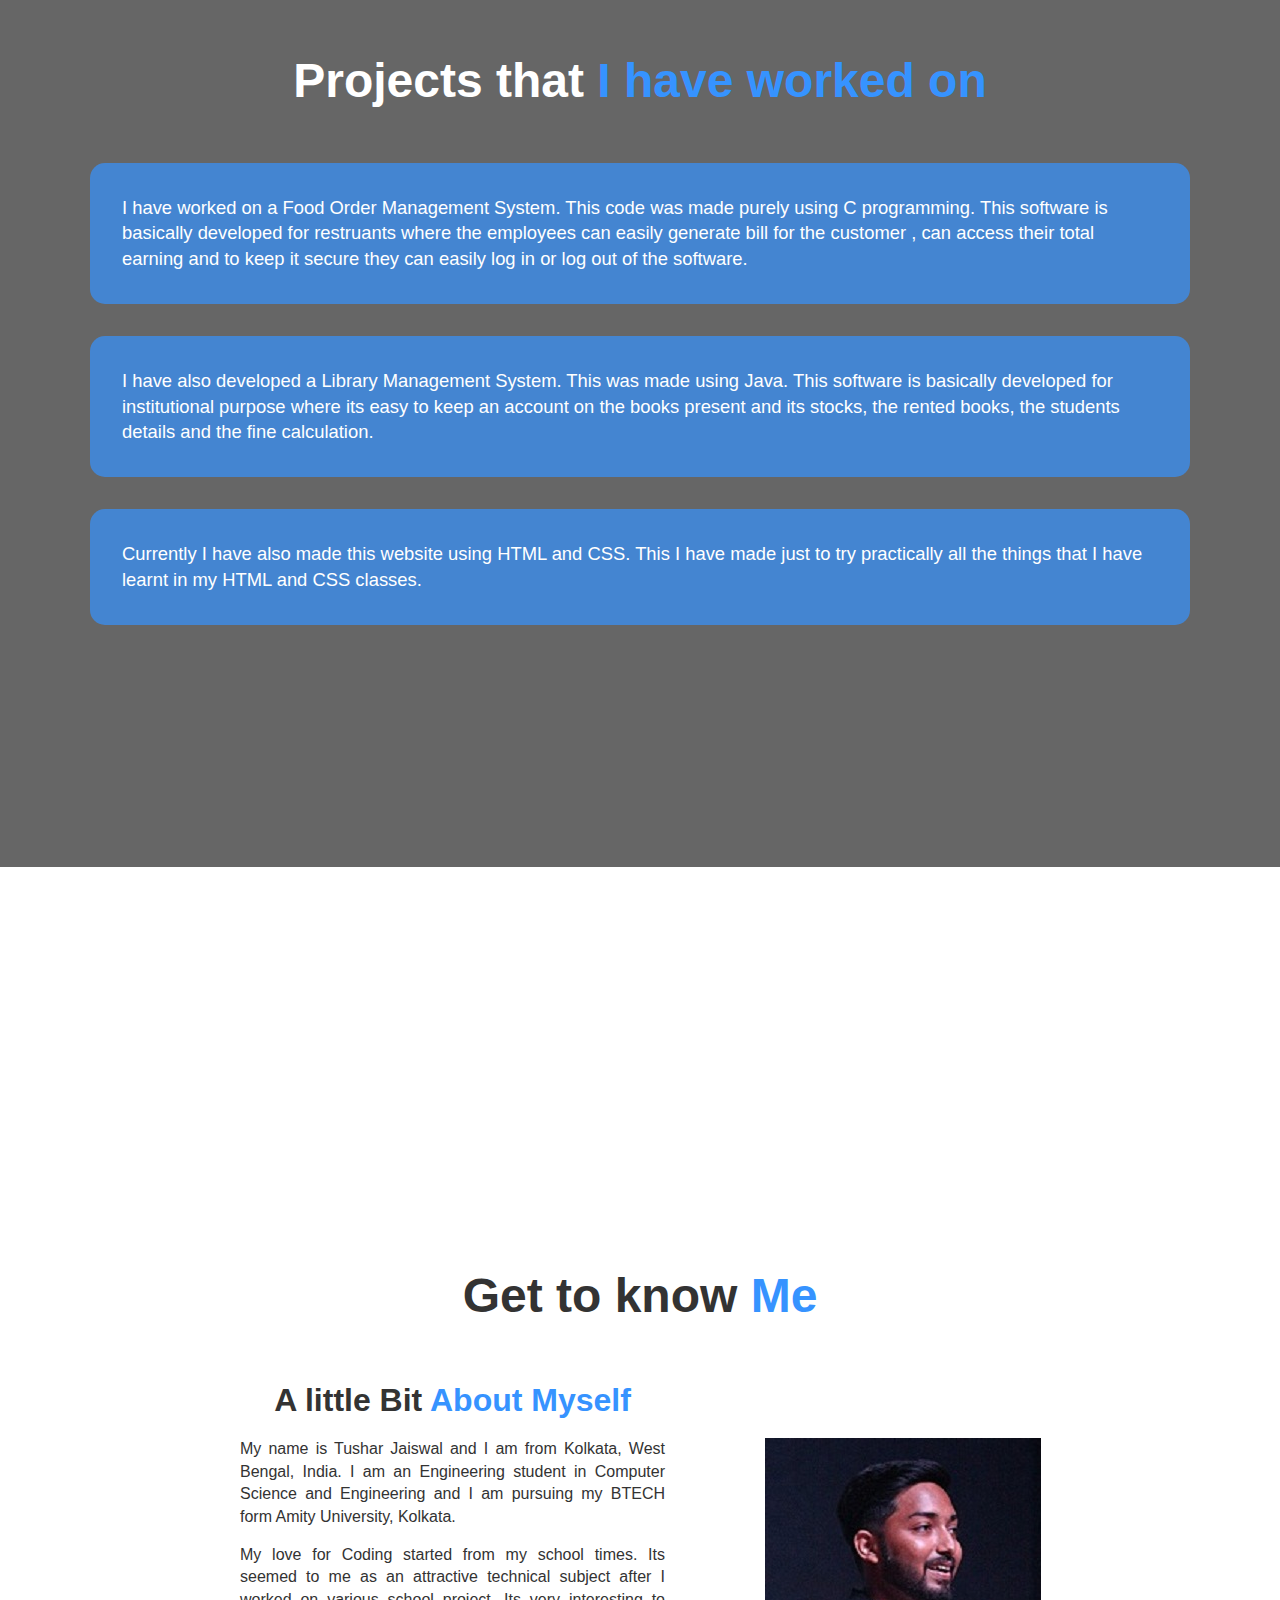
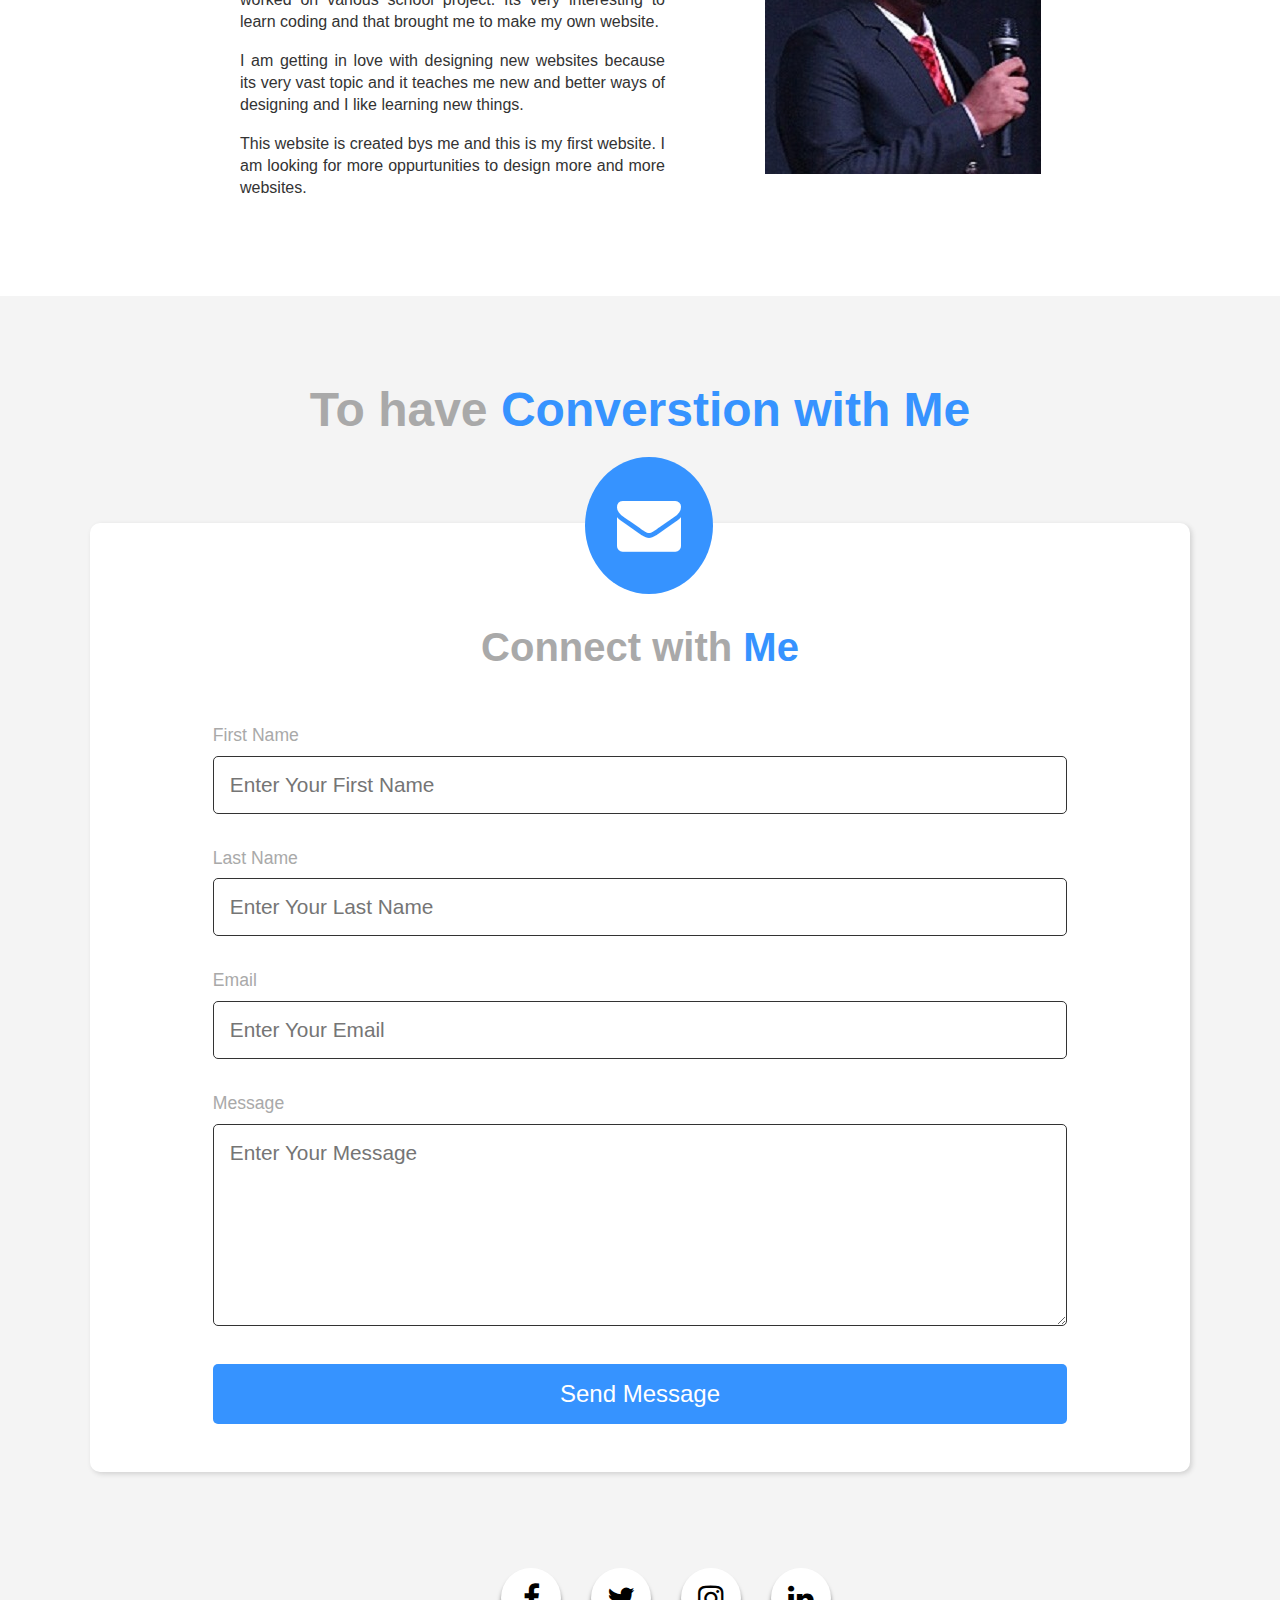
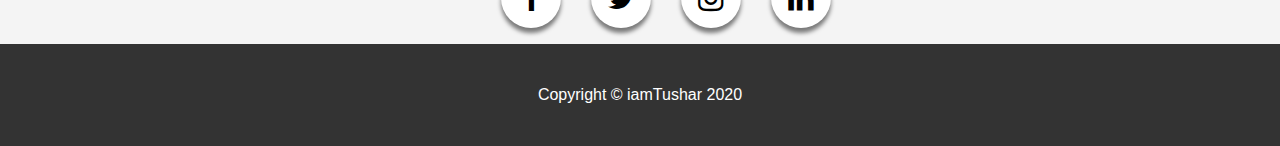
==== commit 8816efa3: "Update index.html" ====
--- a/index.html
+++ b/index.html
@@ -16,7 +16,7 @@
         <label for="check" class="checkbtn">
             <i class="fa fa-bars"></i>
         </label>
-        <h2><a href="#home"><span class="text-primary">i@Tushar</span> #MyWebsite</a></h2>
+        <h2><a href="#home"><span class="text-primary">TJ</span> Web</a></h2>
         <ul>
             <li><a href="#home">Home</a></li>
             <li><a href="#services">Skills</a></li>
--- a/CSS/mystyle.css
+++ b/CSS/mystyle.css
@@ -106,7 +106,7 @@
 /* Showcase Area */
 #showcase {
 
-    background-image: url(../sky.jpg) no-repeat center center/cover;
+    background-image: url(./Images/sky.jpg) no-repeat center center/cover;
     height: 91.7vh;
 }
 
@@ -267,7 +267,7 @@
 /* SECTION: Project */
 #projects {
 
-    background-image: url(../coding.jpg);
+    background-image: url(./Images/coding.jpg);
     height: 135vh;
 }
 
@@ -555,7 +555,7 @@
     }
     #projects {
 
-        background-image: url(../coding.jpg);
+        background-image: url(./Images/coding.jpg);
         height: 137vh;
     }
     #about h3 {
@@ -745,7 +745,7 @@
     }
     #projects {
 
-        background-image: url(../coding.jpg);
+        background-image: url(./Images/coding.jpg);
         height: 130vh;
     }
     #about h3 {
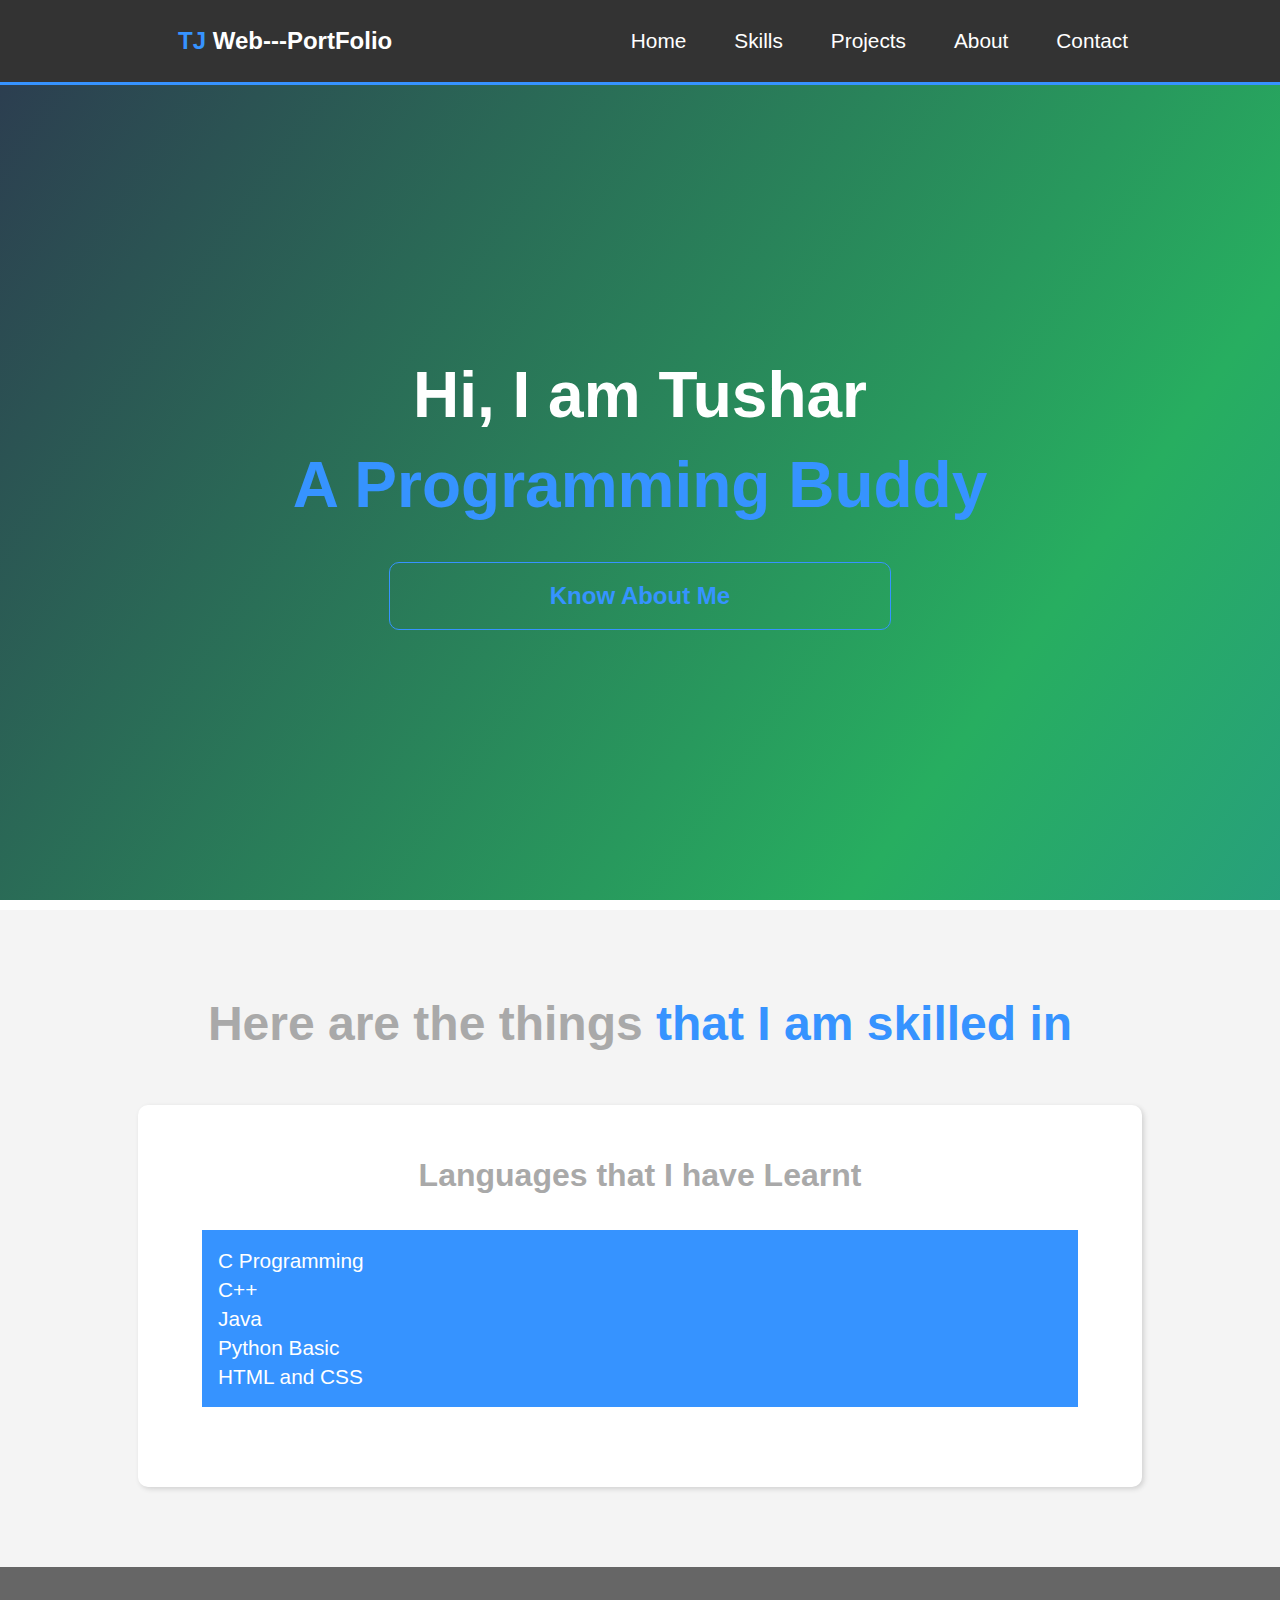
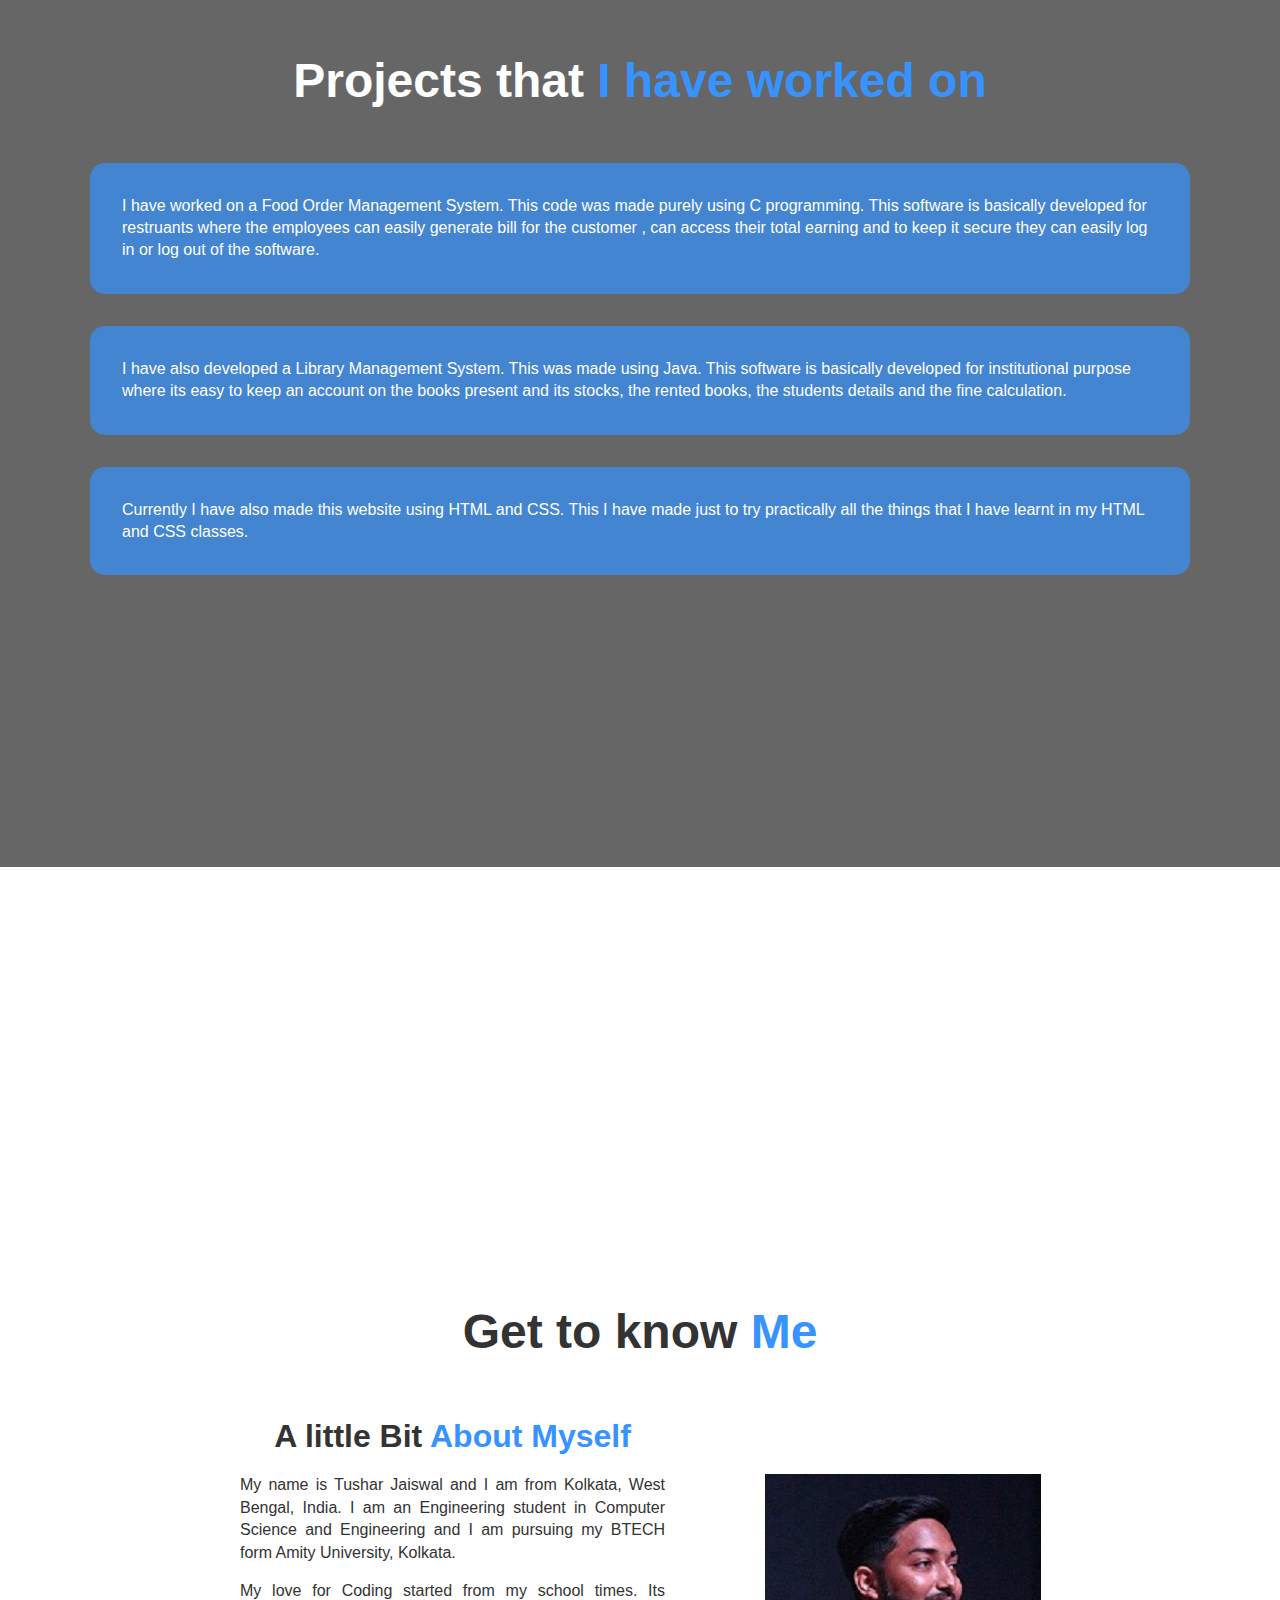
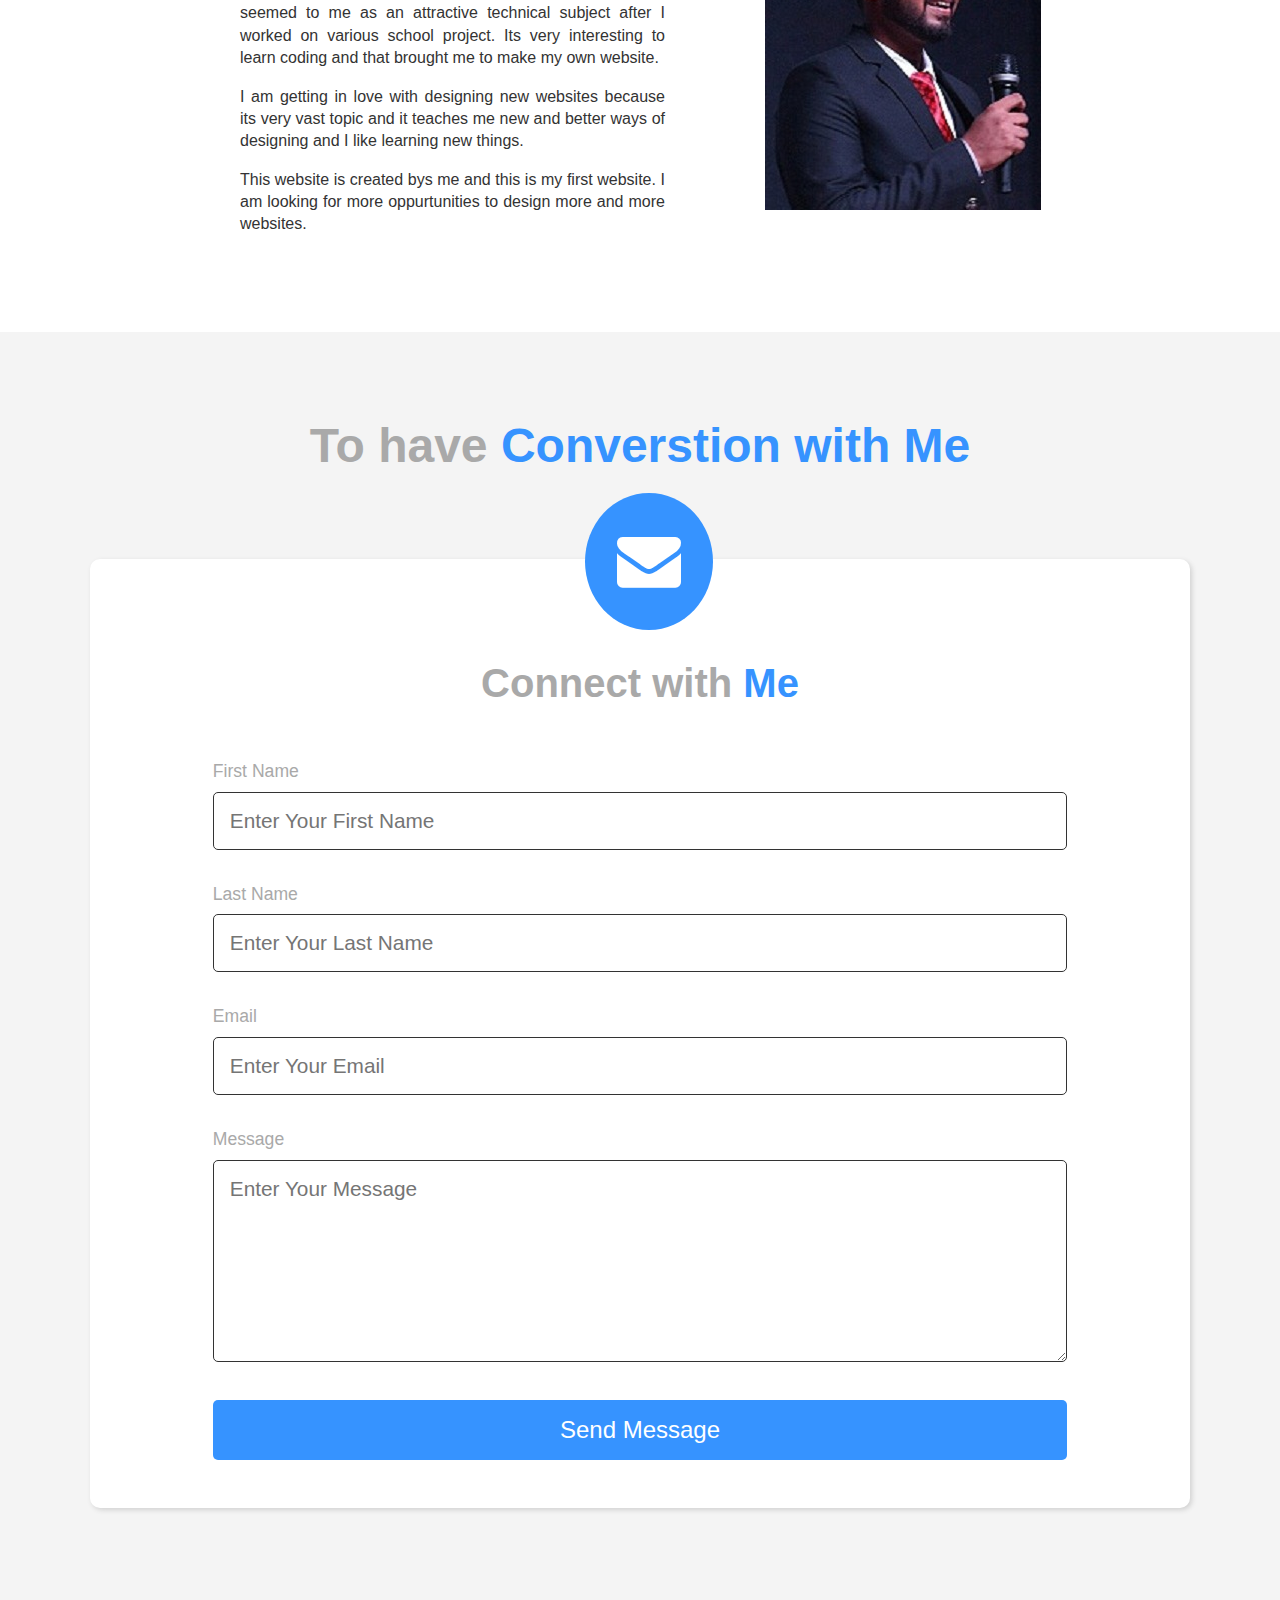
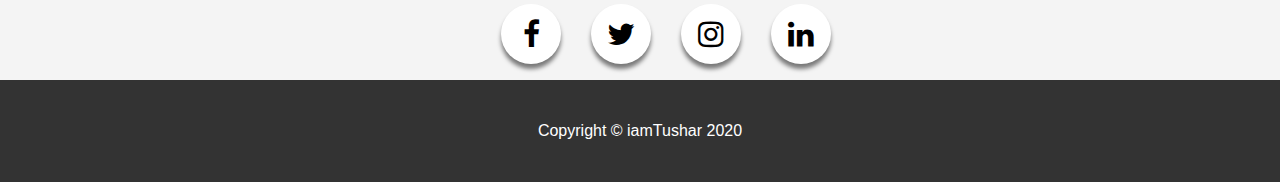
==== commit cdf094e4: "Update index.html" ====
--- a/index.html
+++ b/index.html
@@ -3,7 +3,7 @@
 <head>
     <meta charset="UTF-8">
     <meta name="viewport" content="width=device-width, initial-scale=1.0">
-    <title>Tushar Jaiswal Web Development</title>
+    <title>Tushar Jaiswal---PortFolio</title>
     <link rel="stylesheet" href="./CSS/mystyle.css">
     <link rel="stylesheet" href="https://stackpath.bootstrapcdn.com/font-awesome/4.7.0/css/font-awesome.min.css" integrity="sha384-wvfXpqpZZVQGK6TAh5PVlGOfQNHSoD2xbE+QkPxCAFlNEevoEH3Sl0sibVcOQVnN" crossorigin="anonymous">
 </head>
@@ -16,7 +16,7 @@
         <label for="check" class="checkbtn">
             <i class="fa fa-bars"></i>
         </label>
-        <h2><a href="#home"><span class="text-primary">TJ</span> Web</a></h2>
+        <h2><a href="#home"><span class="text-primary">TJ</span> Web---PortFolio</a></h2>
         <ul>
             <li><a href="#home">Home</a></li>
             <li><a href="#services">Skills</a></li>
--- a/CSS/mystyle.css
+++ b/CSS/mystyle.css
@@ -267,8 +267,8 @@
 /* SECTION: Project */
 #projects {
 
-    background-image: url(./Images/coding.jpg);
-    height: 135vh;
+    background-image: url("./Images/coding.jpg");
+    height: 139vh;
 }
 
 .project-bg {
@@ -302,7 +302,7 @@
     padding: 2rem;
     align-items: center;
     border-radius: 15px;
-    font-size: 1.15rem;
+    font-size: 1rem;
 }
 
 #projects .box:first-child, #projects .box:nth-child(2) {
@@ -555,8 +555,8 @@
     }
     #projects {
 
-        background-image: url(./Images/coding.jpg);
-        height: 137vh;
+        background-image: url("./Images/coding.jpg");
+        height: 140vh;
     }
     #about h3 {
 
@@ -745,7 +745,7 @@
     }
     #projects {
 
-        background-image: url(./Images/coding.jpg);
+        background-image: url("./Images/coding.jpg");
         height: 130vh;
     }
     #about h3 {
@@ -868,4 +868,188 @@
         left: 0;
     }
 }
-
+@media (max-width: 400px) {
+
+    body {
+        
+        display: inline;
+    }
+    #contact {
+
+        display: inline;
+    }
+    #social {
+
+        margin-left: -50%;
+    }
+    footer {
+
+        margin-left: auto;
+    }
+    #about p .lead, #about .about-content .about-image {
+
+        margin-left: auto;
+        display: block;
+        flex-direction: column;
+    }
+
+    #about h3 {
+
+        display: inline;
+    }
+    .showcase-content h1 {
+
+        font-size: 2rem;
+        margin: 1rem;
+    }
+    .showcase-content .btn {
+
+        font-size: 1.25rem;
+        padding: 0.5rem 1rem;
+        transition: color 0.3s, background 0.3s ;
+    }
+    #services {
+
+        padding: 2rem 0;
+    }
+
+    #services h2 {
+
+        font-size: 1.5rem;
+    }
+    #projects h2 , #about h2 {
+
+        font-size: 2rem;
+        margin-bottom: 1rem;
+    }
+    #projects .box {
+
+        font-size: 0.9rem;
+        margin-left: 10px;
+        margin-right: 10px;
+    }
+    #projects {
+
+        background-image: url("../coding.jpg");
+        height: 150vh;
+    }
+    #about h3 {
+
+        font-size: 1.5rem;
+        text-align: center;
+    }
+    #about .about-text {
+
+        text-align: left;
+        margin-left: 15px;
+    }
+    #about .about-content {
+
+        display: block; 
+    }
+    #contact {
+
+        padding: 2rem 0;
+    }
+    #contact h2 {
+
+        text-align: center;
+        font-size: 2rem;
+        margin-bottom: 4rem;
+    }
+    #contact h3 {
+
+        text-align: center;
+        font-size: 1.5rem;
+        margin: 3rem 0;
+        margin-top: 1rem;
+    }
+    #contact .form-group label {
+
+        font-size: 0.9rem;
+        margin-left: 80px;
+    }
+    #contact .form-group input,
+    #contact .form-group textarea {
+
+        font-size: 1rem;
+        width: 60%;
+        margin-left: 80px;
+    }
+    #contact .contact-btn {
+
+        font-size: 0.7rem;
+        text-align: center;
+        width: 40%;
+        margin-left: 100px;
+    }
+    #contact .mail-icon {
+
+        font-size: 2rem;
+        background: #3693ff;
+        color: #fff;
+        display: inline-block;
+        padding: 0.5rem 1rem;
+        border-radius: 50%;
+        position: absolute;
+        top: -7%;
+        left: 45%;
+    }
+    #navbar li a {
+
+        font-size: 1rem;
+        display: flex;
+        padding: 1rem;
+    }
+    #navbar h2 {
+
+        display: flex;
+        align-items: center;
+        margin-bottom: -7%;
+        margin-top: -7%;
+    }
+    #navbar ul {
+
+        display: inline;
+    }
+    .checkbtn {
+
+        display: flex;
+        margin-left: -15%;
+        margin-bottom: 0%;
+        justify-content: center;
+
+    }
+    #navbar ul {
+
+        position: fixed;
+        width: 25%;
+        height: 57vh;
+        background: #2c3e50;
+        top: 80px;
+        left: -100%;
+        text-align: center;
+        transition: all 0.5s;
+    }
+    #navbar ul li {
+
+        display: flex;
+        margin: 20px 0;
+        line-height: 1px;
+        justify-content: center;
+    }
+    #navbar ul li a {
+
+        font-size: 20px;
+        text-align: center;
+    }
+    #navbar ul li a:hover,a.active {
+
+        background: none;
+        color: #0082e6;
+    }
+    #check:checked ~ ul {
+
+        left: 0;
+    }
+}
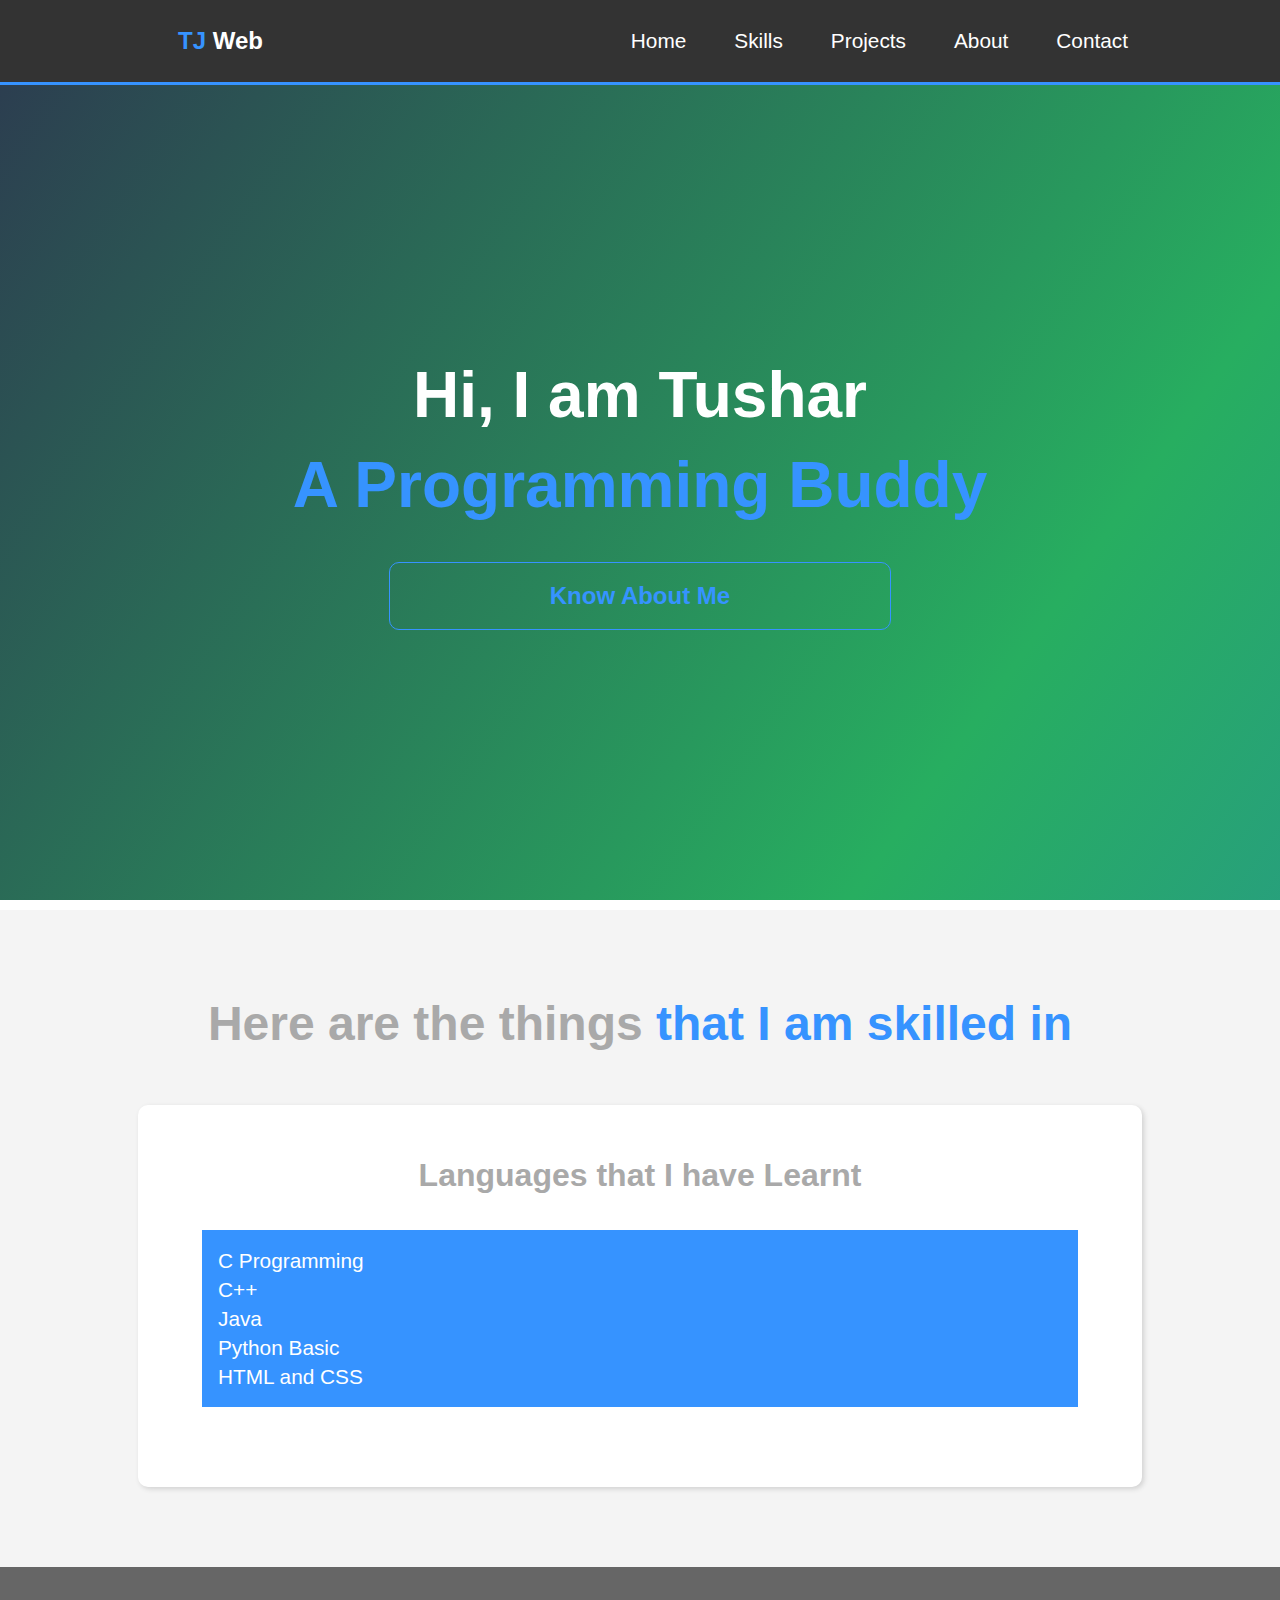
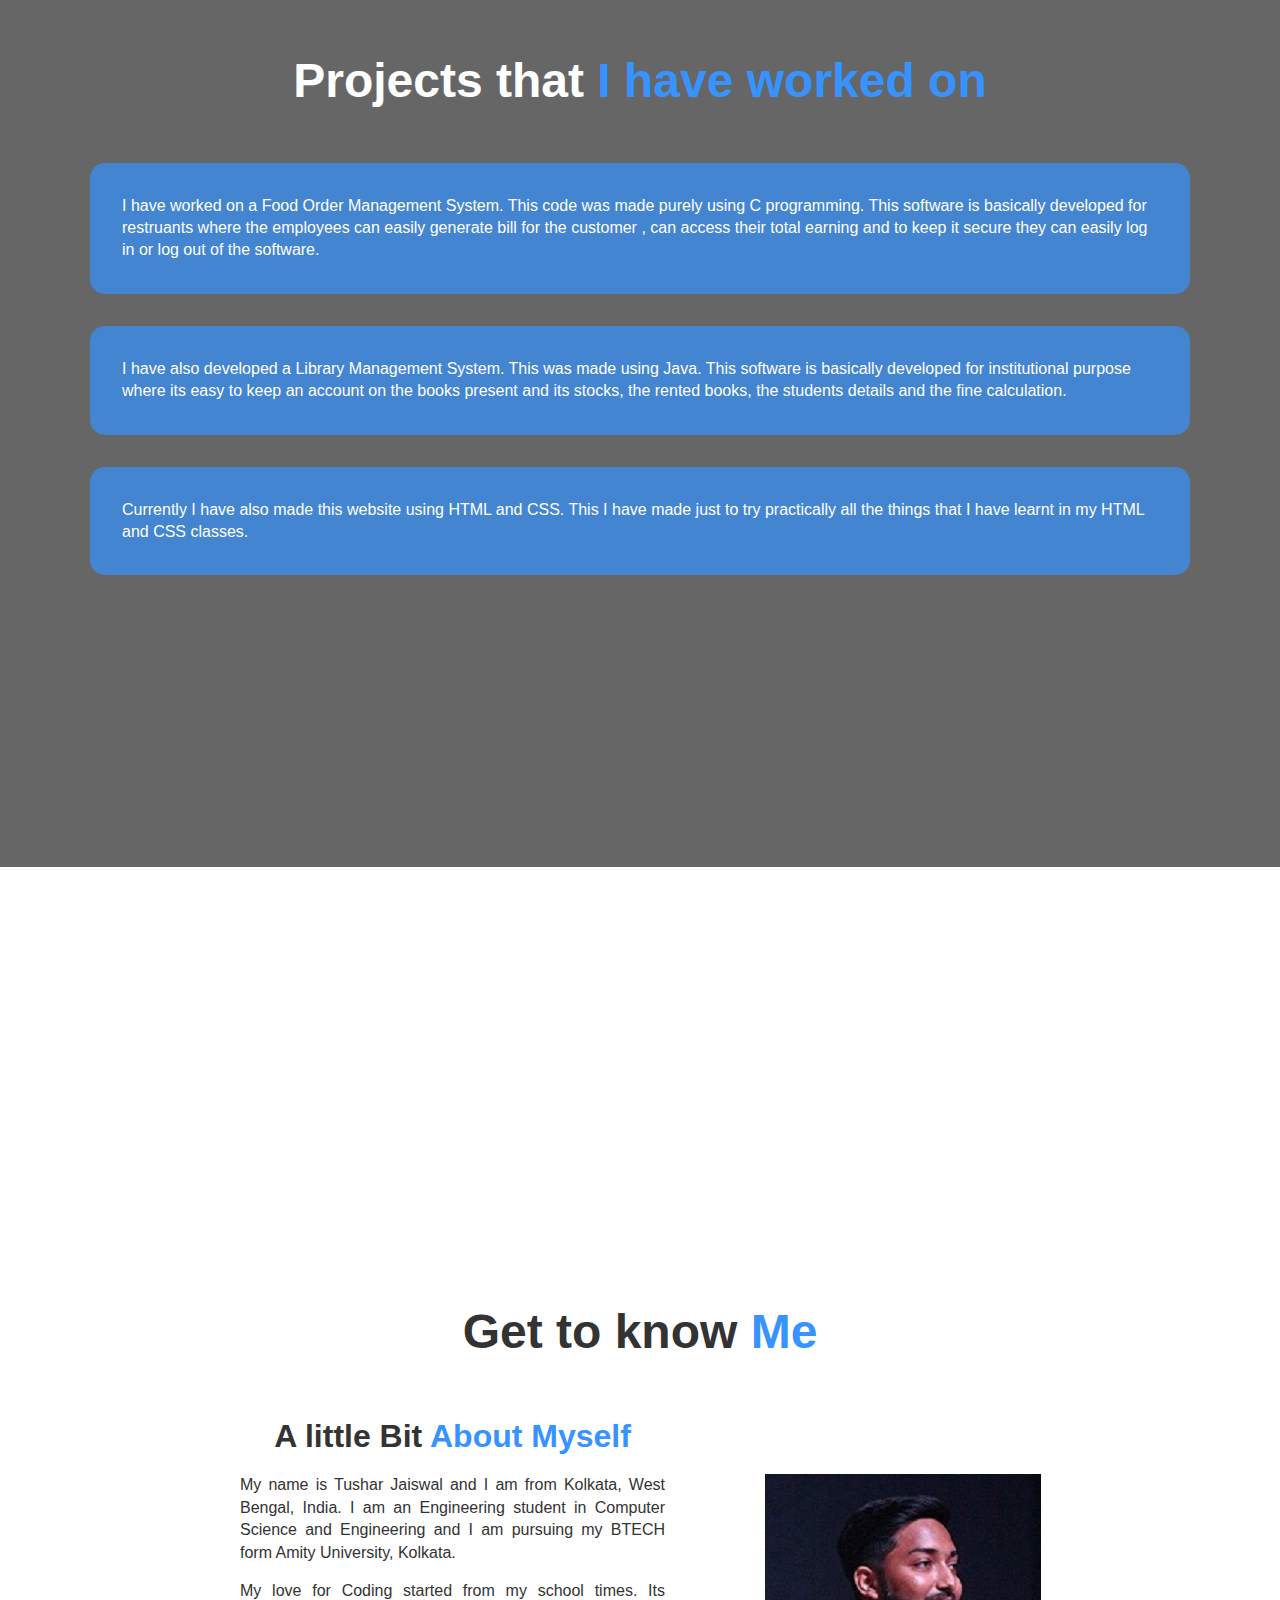
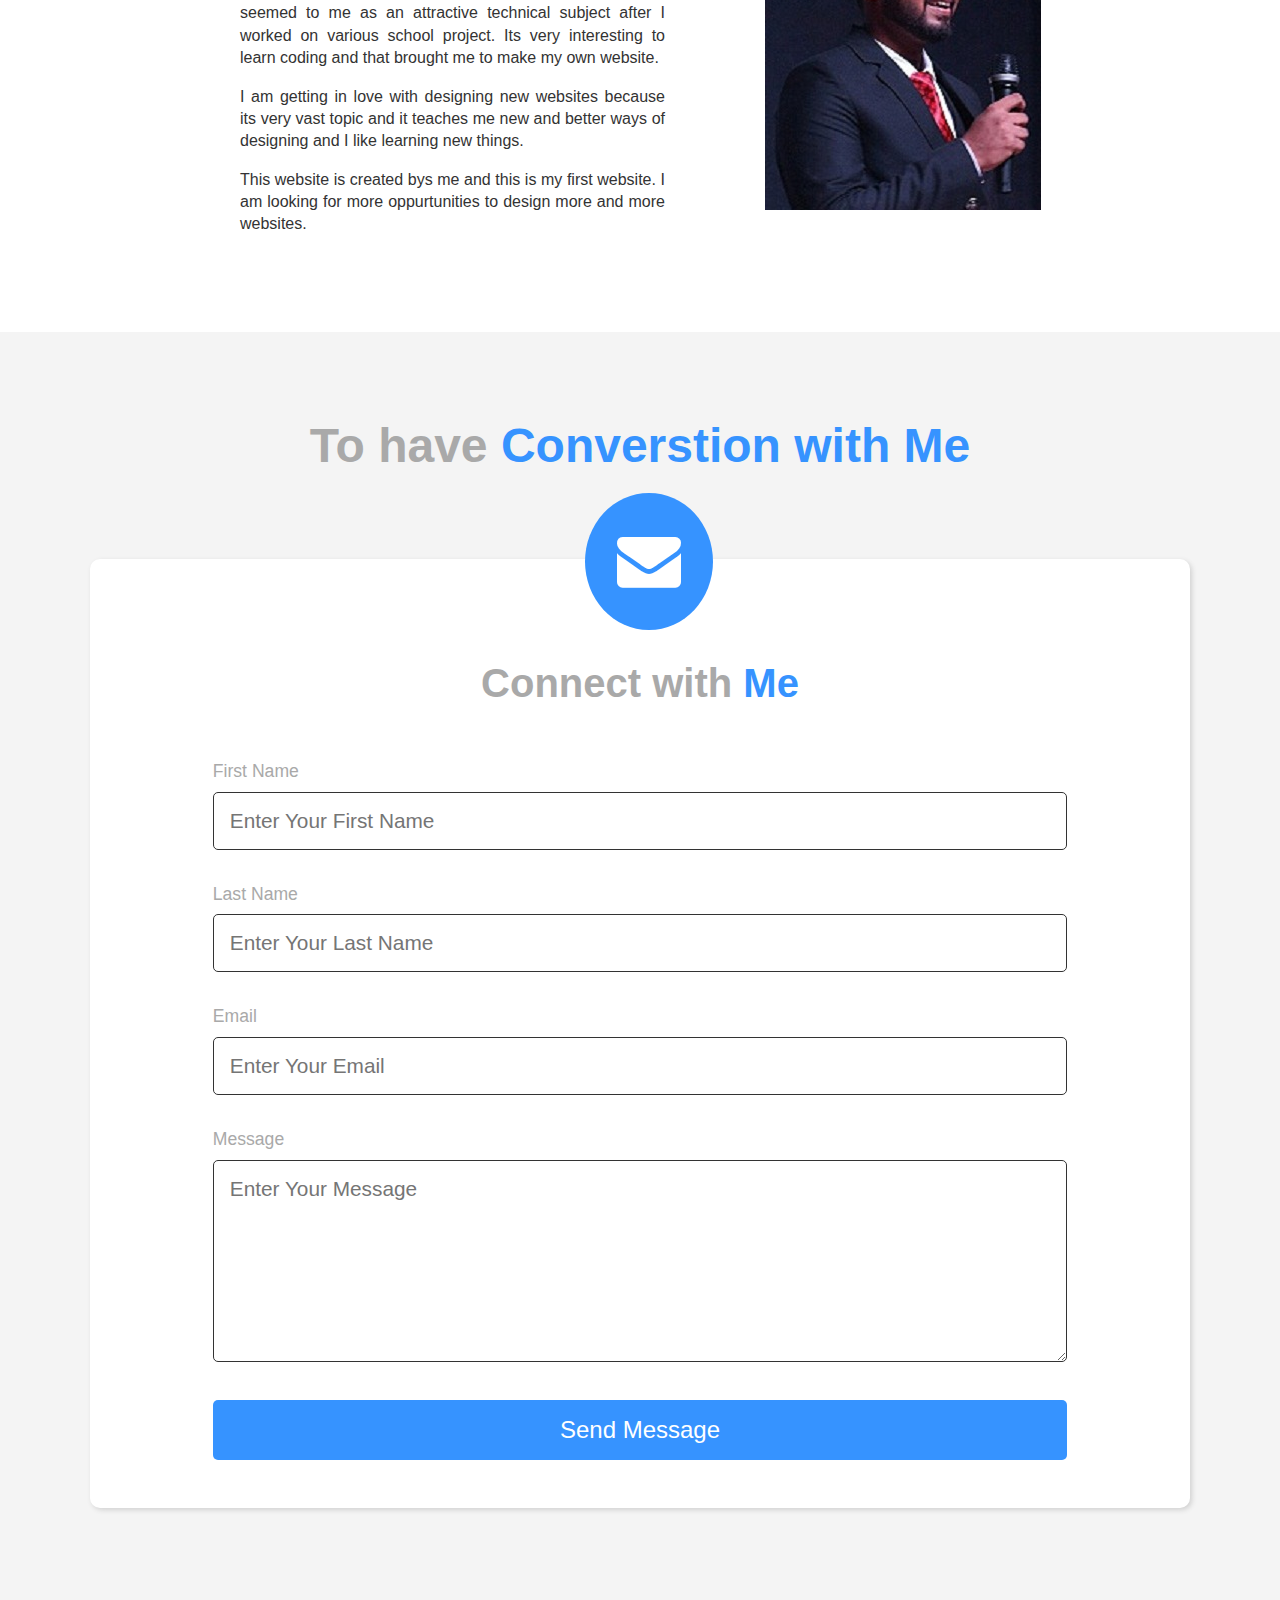
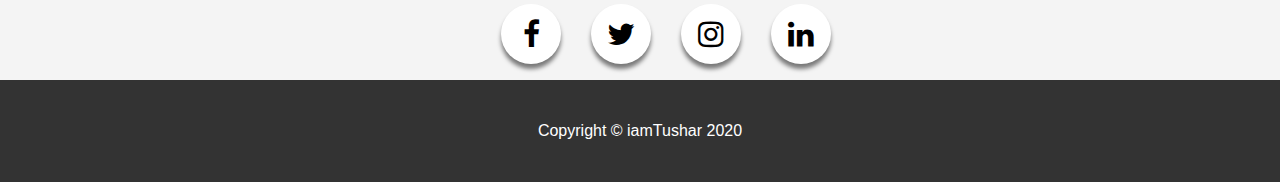
==== commit 9d17ca64: "Update index.html" ====
--- a/index.html
+++ b/index.html
@@ -16,7 +16,7 @@
         <label for="check" class="checkbtn">
             <i class="fa fa-bars"></i>
         </label>
-        <h2><a href="#home"><span class="text-primary">TJ</span> Web---PortFolio</a></h2>
+        <h2><a href="#home"><span class="text-primary">TJ</span> Web</a></h2>
         <ul>
             <li><a href="#home">Home</a></li>
             <li><a href="#services">Skills</a></li>
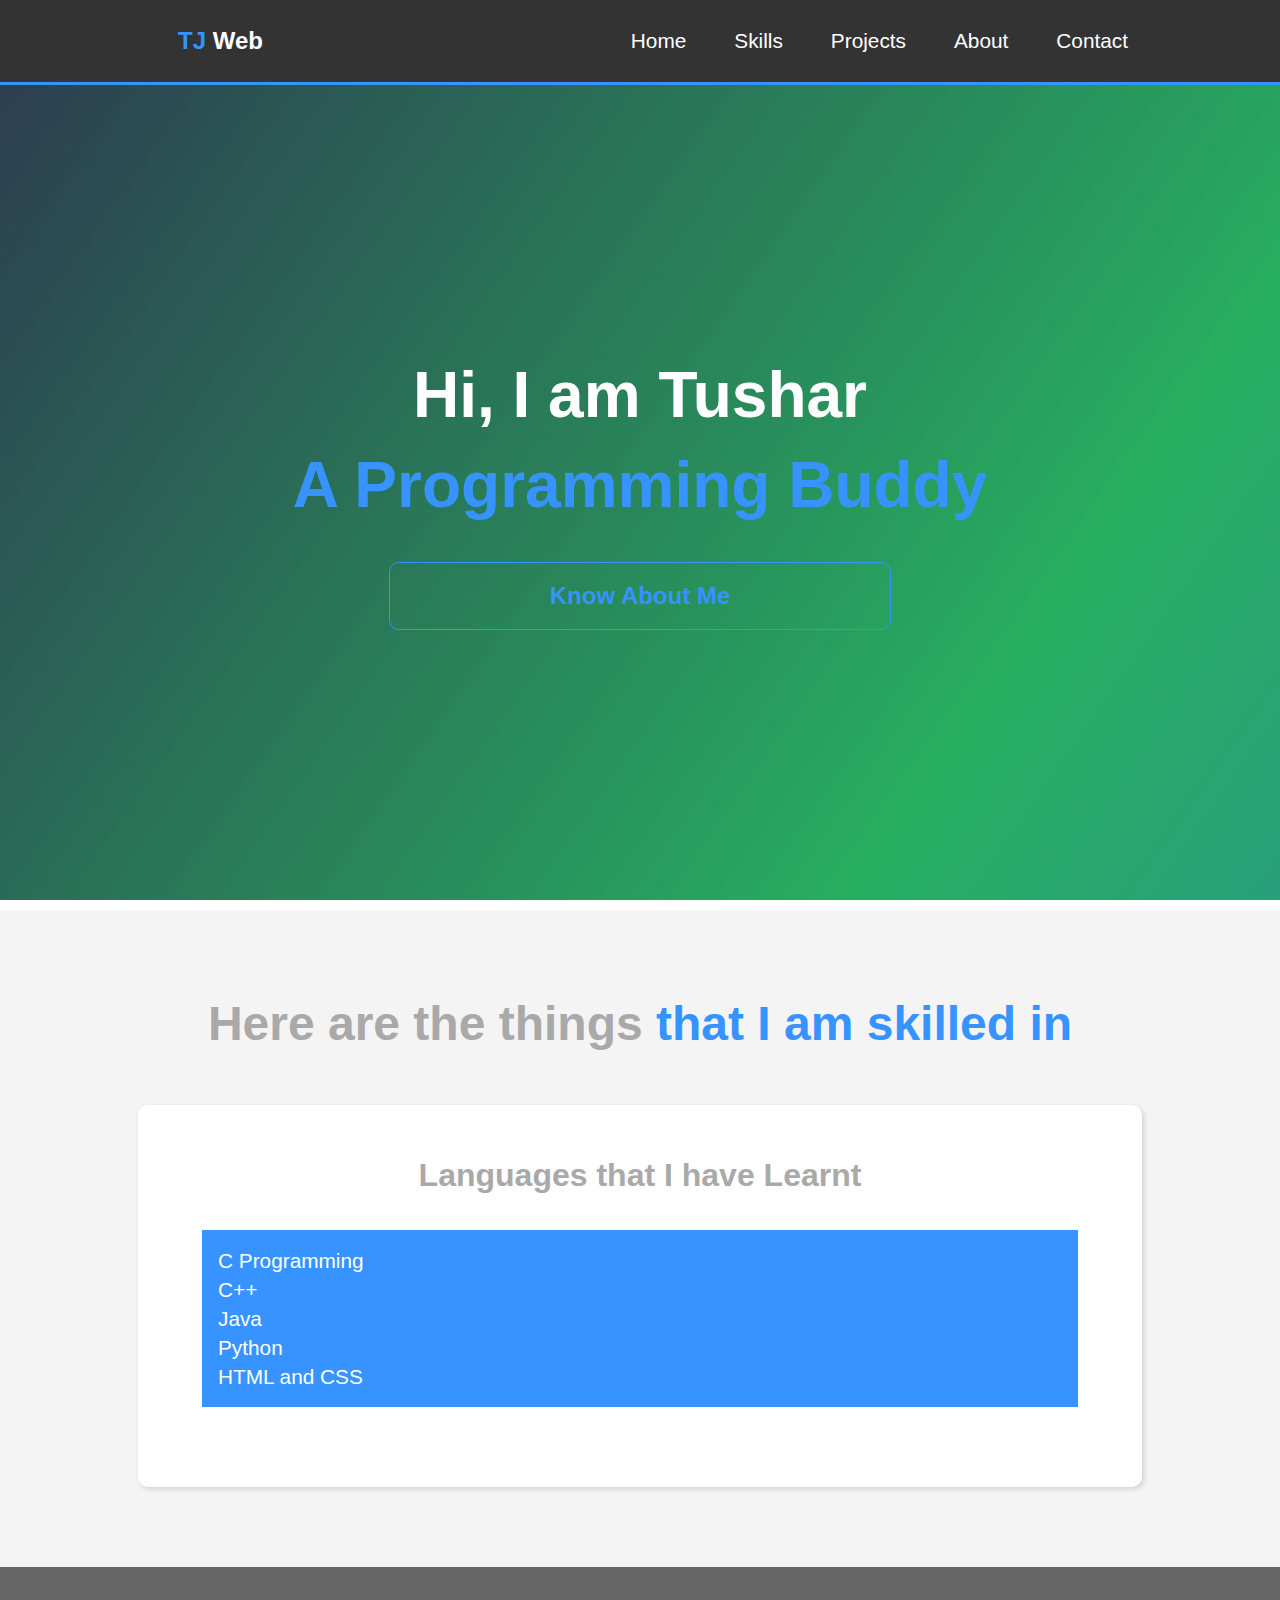
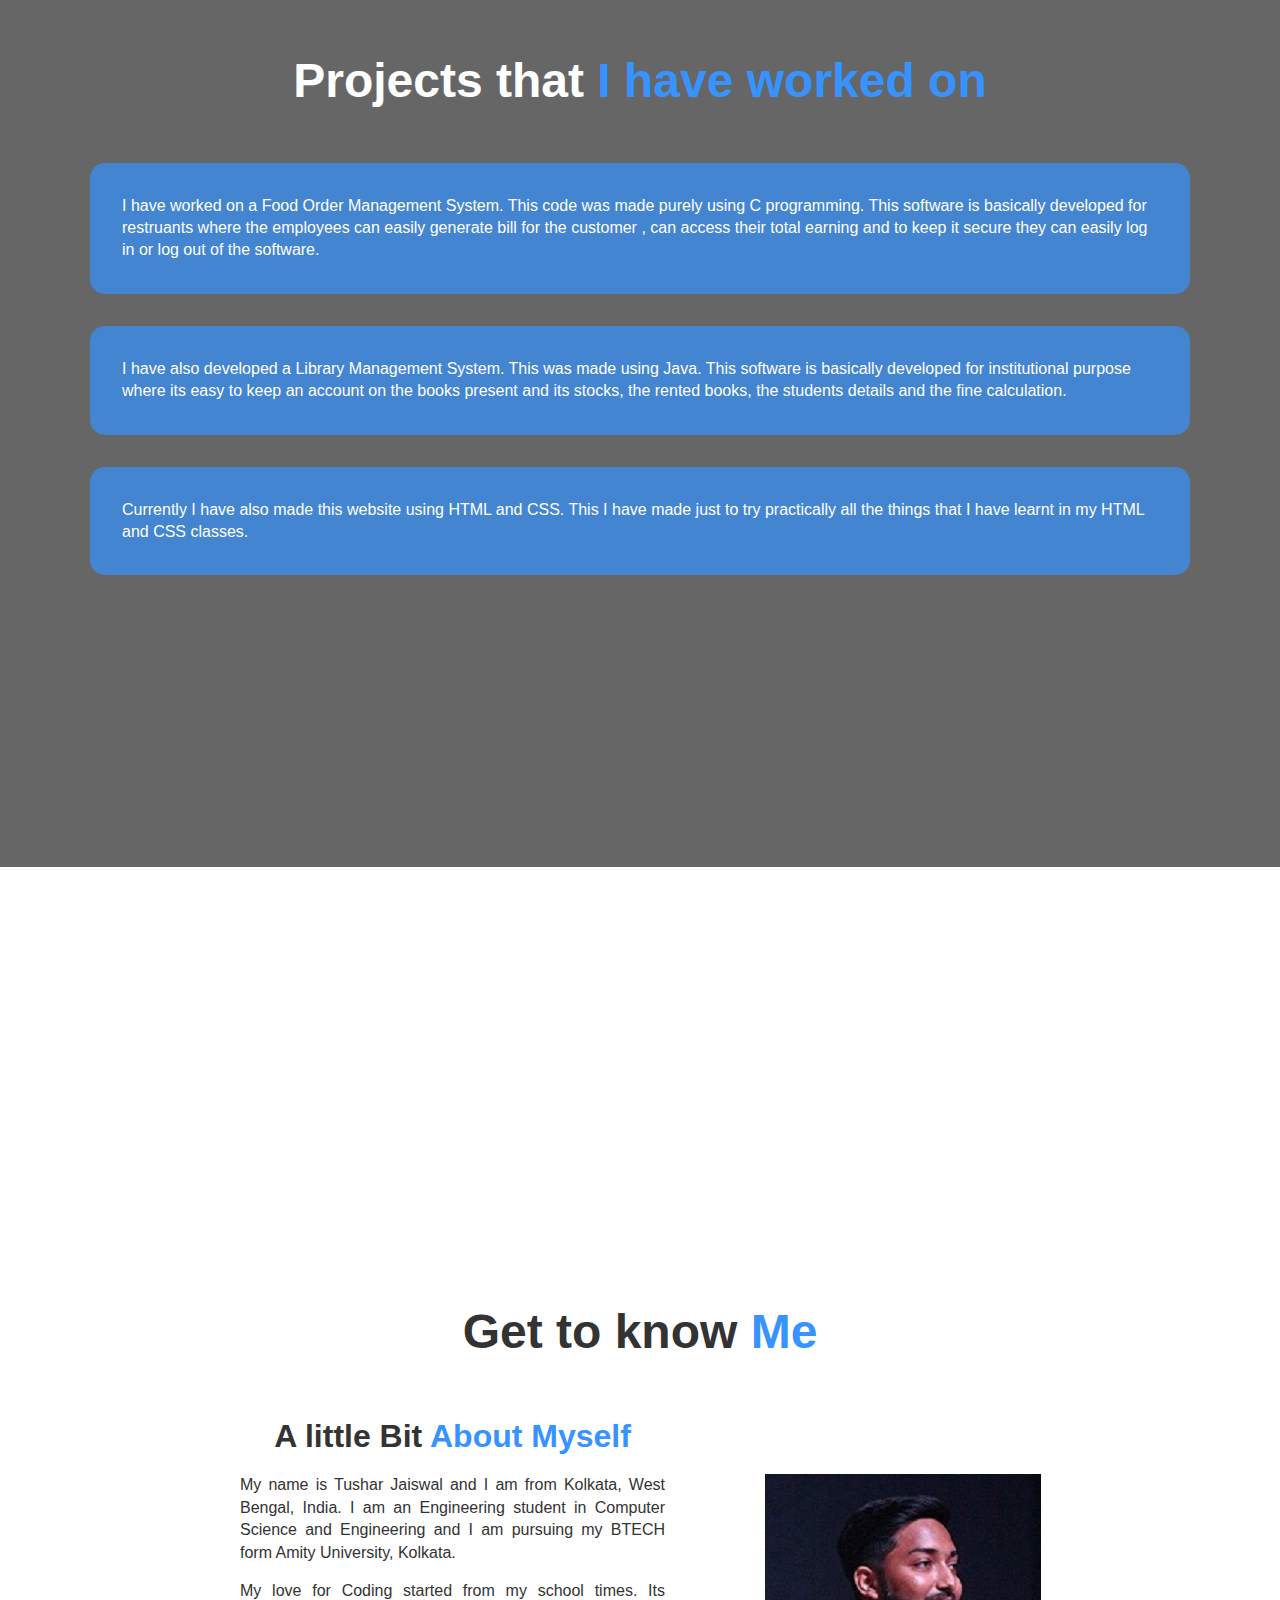
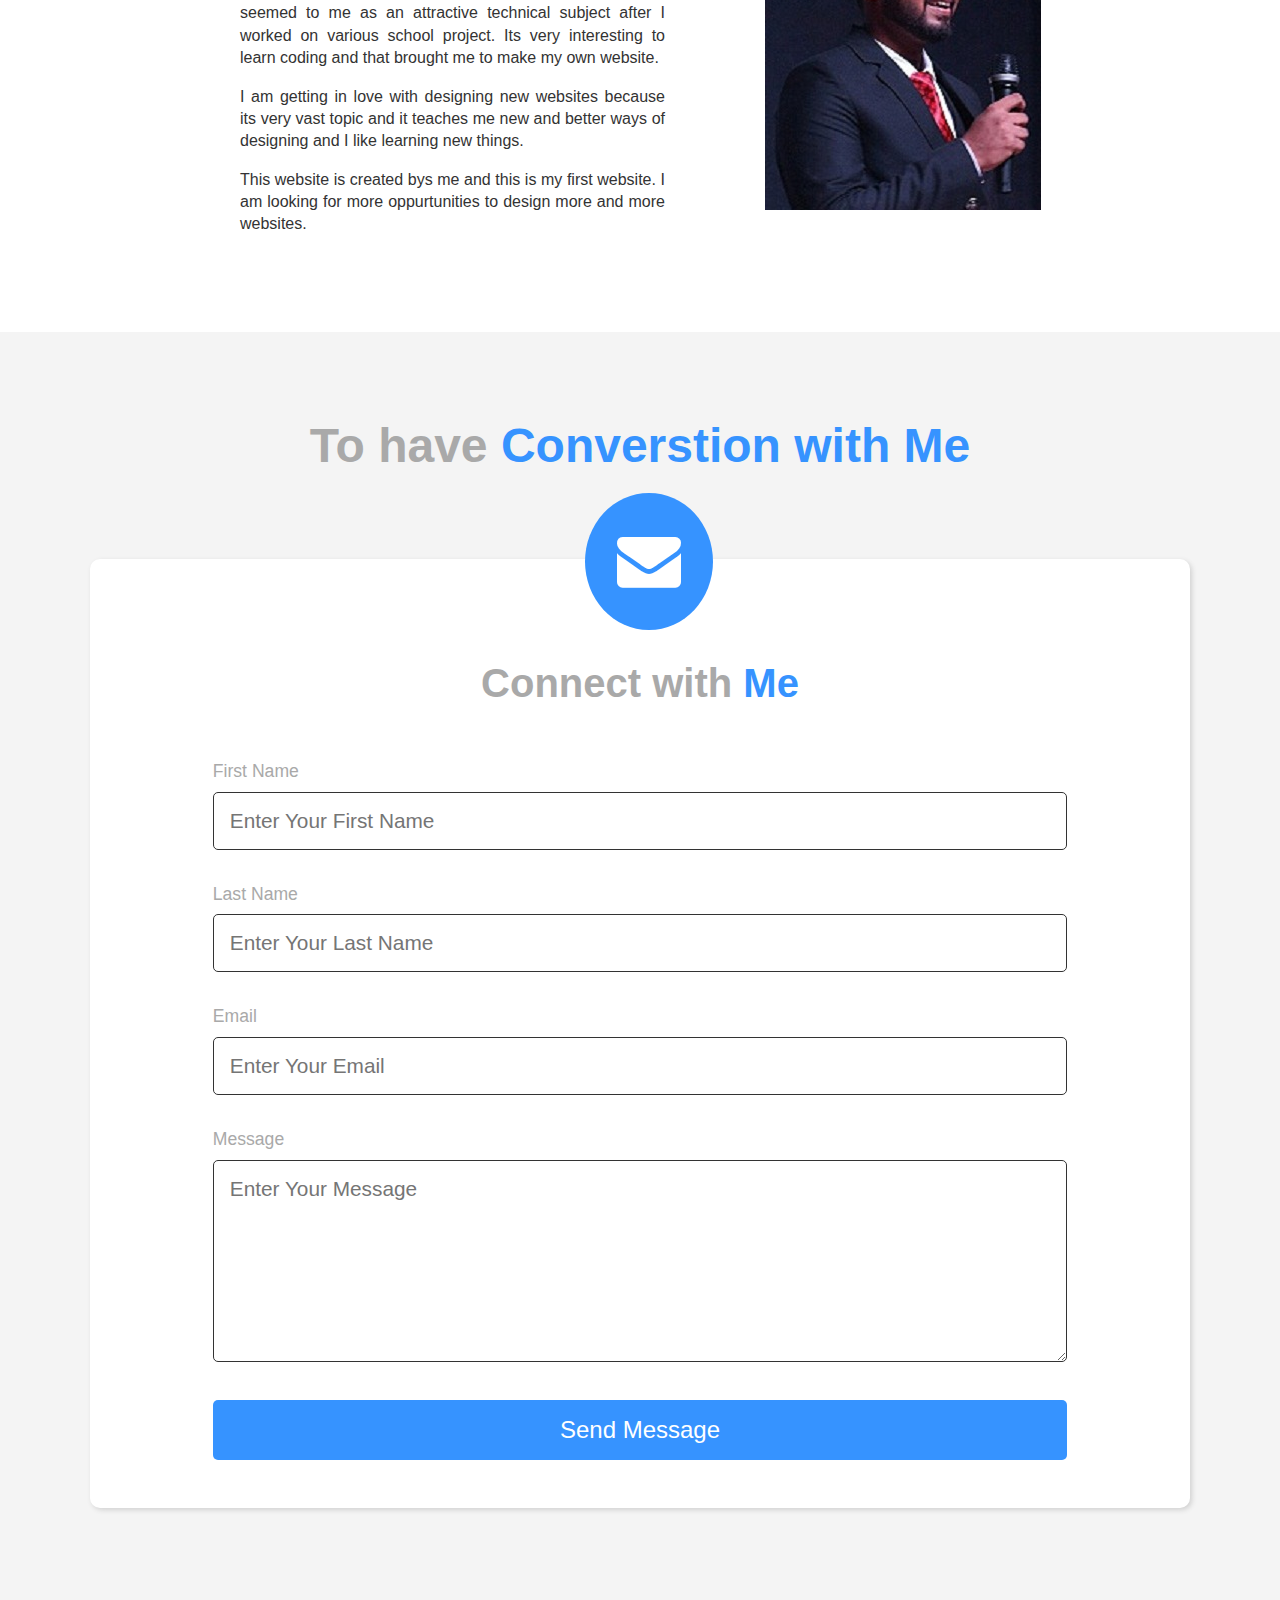
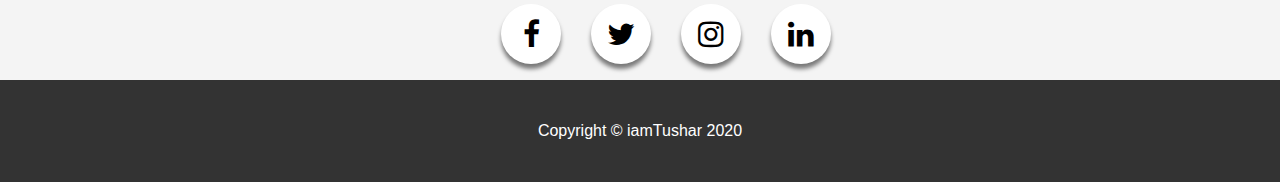
==== commit a608cbaa: "Update index.html" ====
--- a/index.html
+++ b/index.html
@@ -48,7 +48,7 @@
                             C Programming <br>
                             C++ <br>
                             Java <br>
-                            Python Basic <br>
+                            Python <br>
                             HTML and CSS
                         </ul>
                     </div>
--- a/CSS/mystyle.css
+++ b/CSS/mystyle.css
@@ -1015,7 +1015,7 @@
     .checkbtn {
 
         display: flex;
-        margin-left: -15%;
+        margin-left: -90%;
         margin-bottom: 0%;
         justify-content: center;
 
